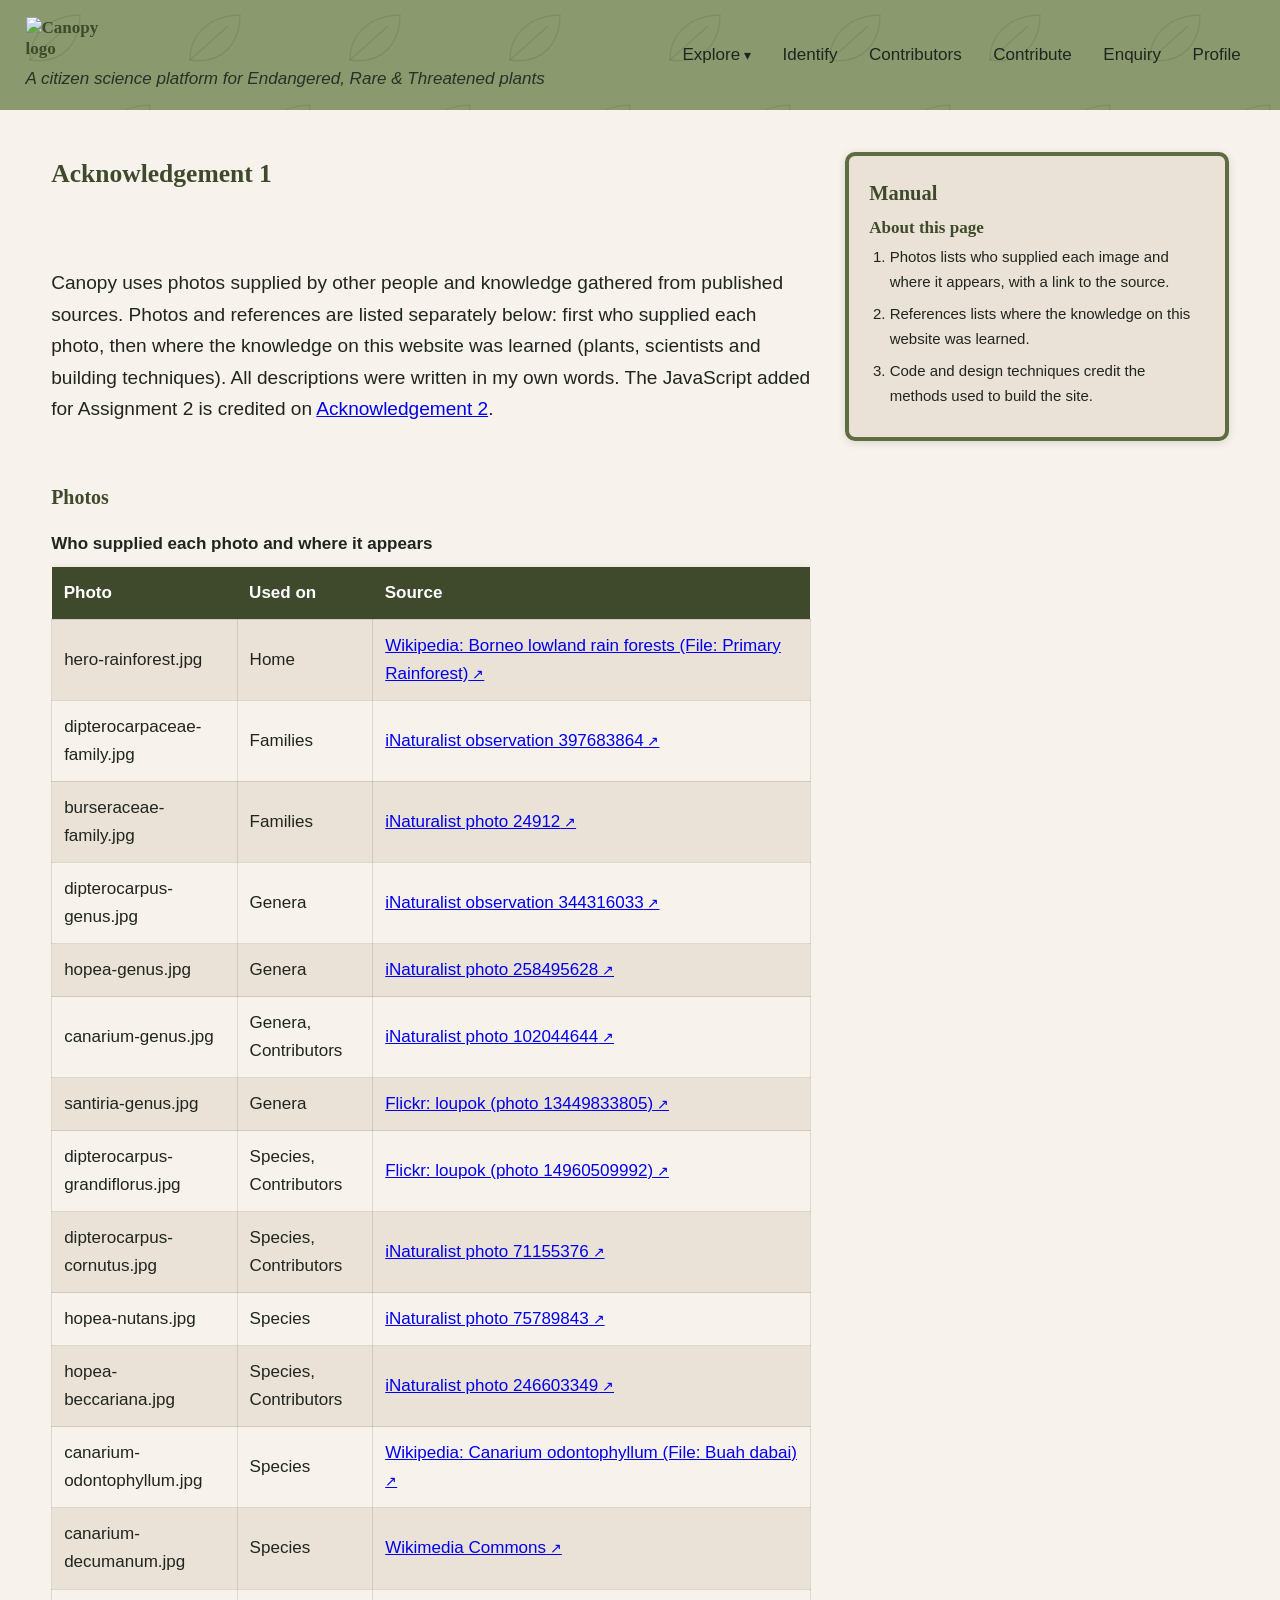
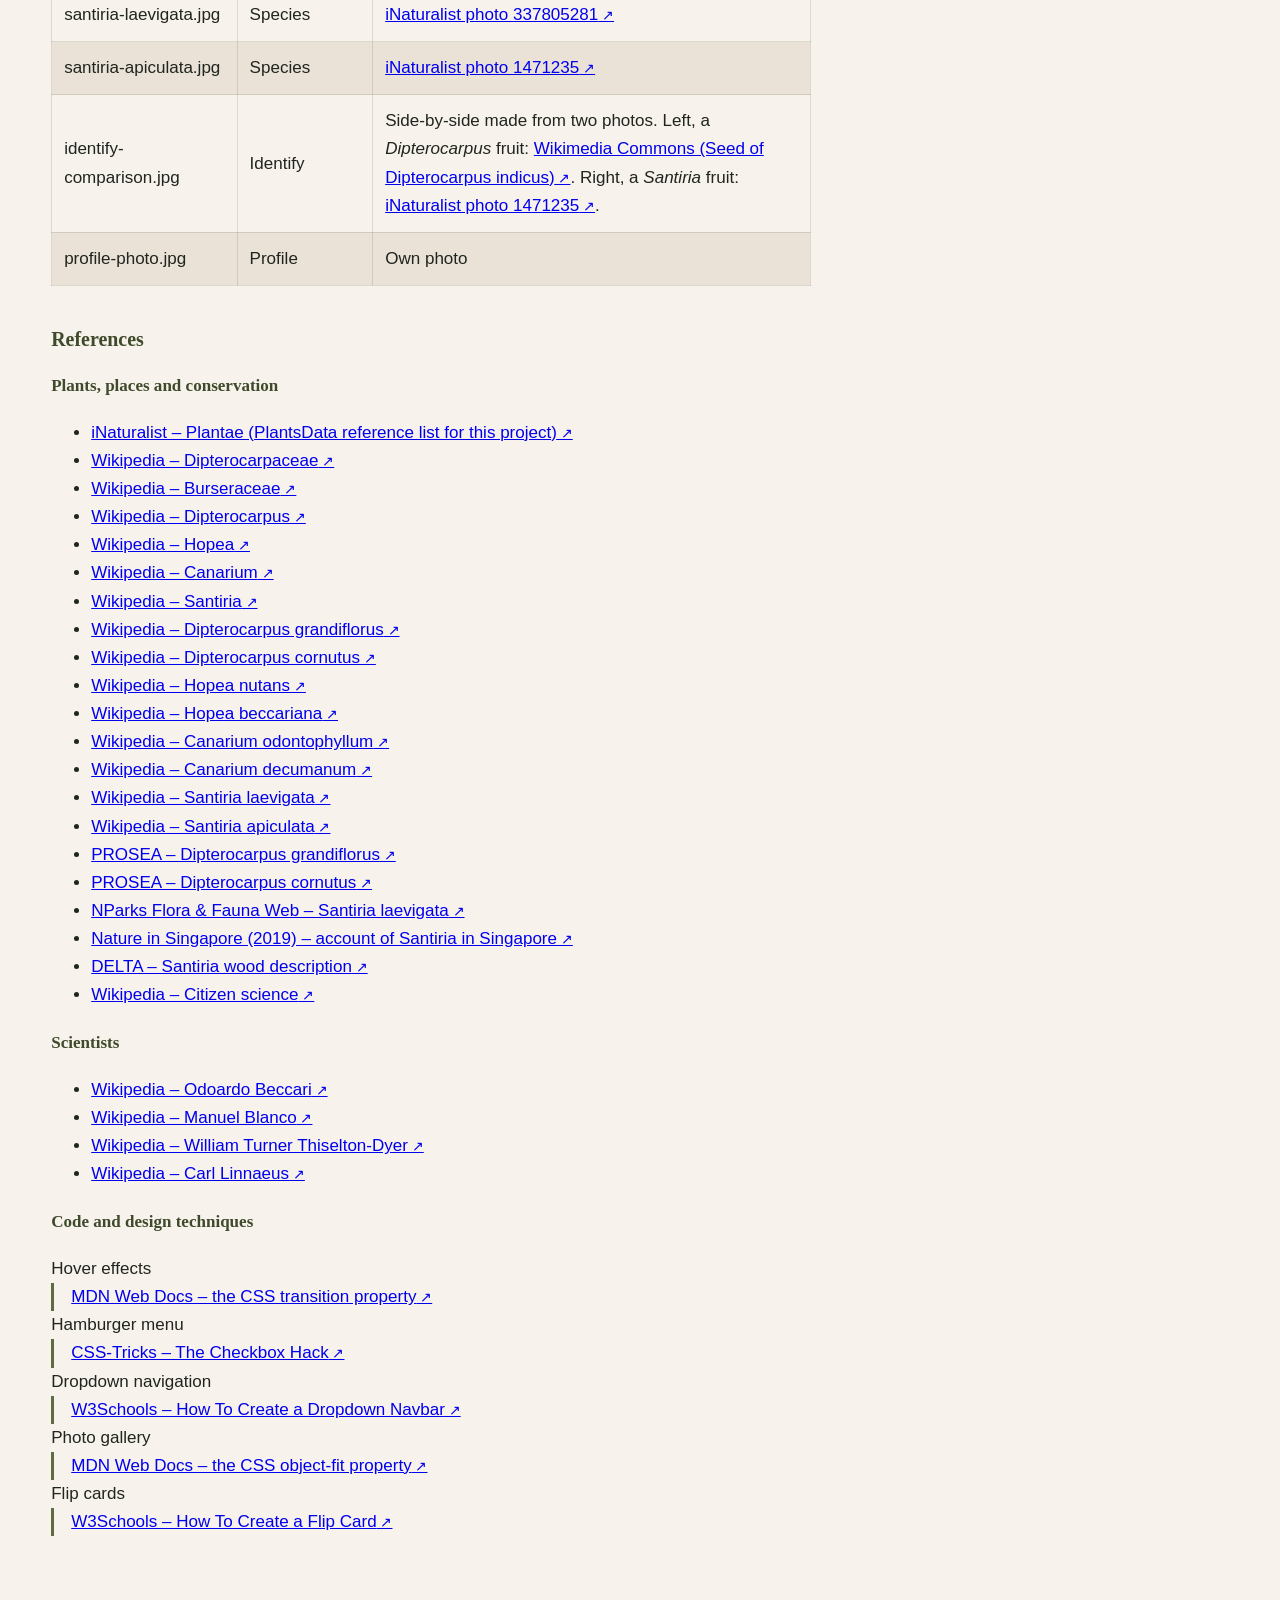
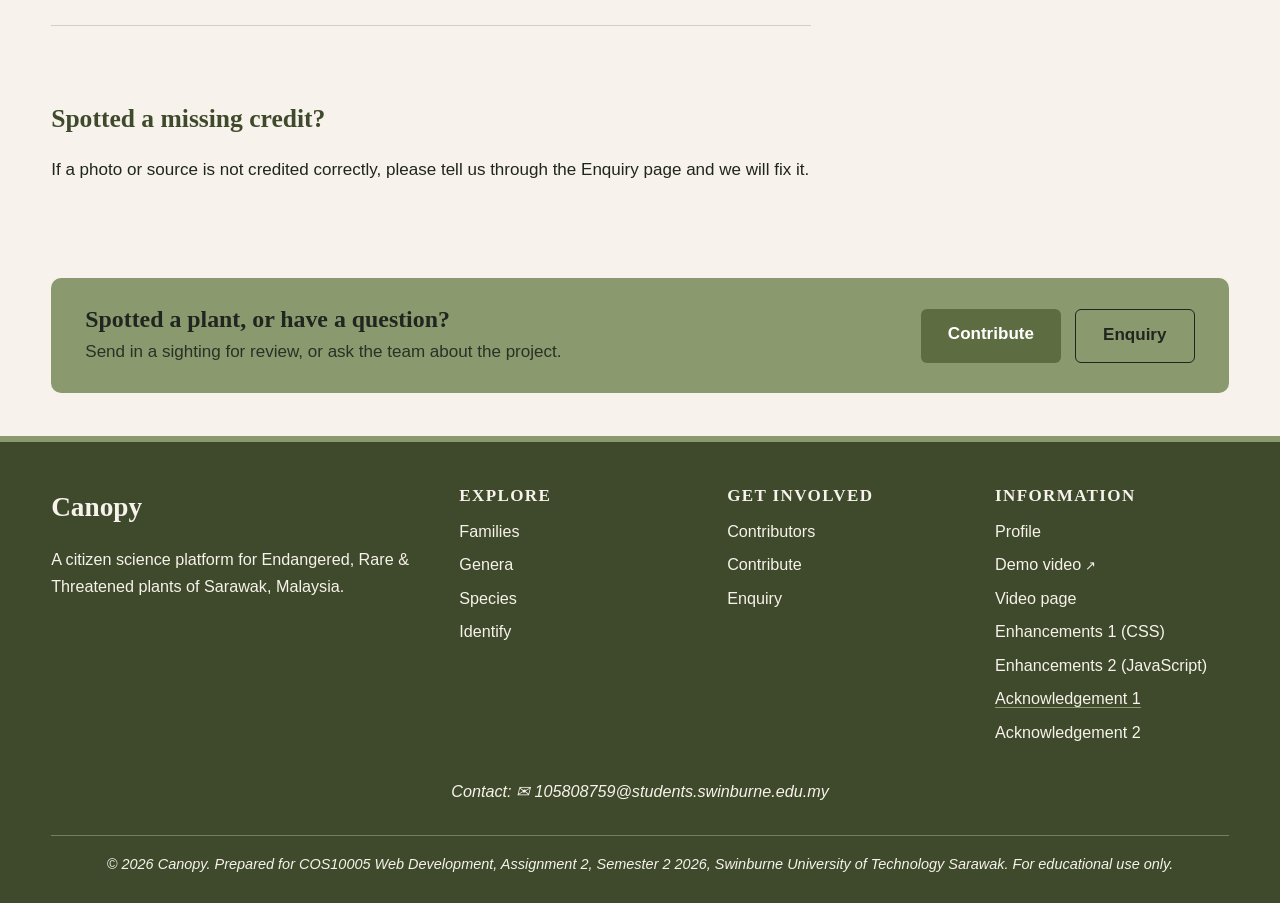
==== acknowledgement.html @ c435f8c8 "first upload" ====
<!DOCTYPE html>
<!--
  acknowledgement.html - acknowledgement page for Assignment 1 (photos, references, CSS and HTML techniques)
  COS10005 Web Development, Assignment 2 (Semester 2, 2026)
  Lincoln Kho Jia Heng, 105808759
-->
<html xmlns="http://www.w3.org/1999/xhtml" lang="en" xml:lang="en">
<head>
    <meta charset="UTF-8" />
    <meta name="viewport" content="width=device-width, initial-scale=1.0" />
    <meta name="author" content="Lincoln Kho Jia Heng (105808759)" />
    <meta name="keywords" content="Sarawak, plants, ERT, citizen science, Dipterocarpaceae, Burseraceae, biodiversity" />
    <meta name="description" content="Photo credits and sources used on the Canopy website." />
    <title>Canopy | Acknowledgement 1</title>
    <link rel="stylesheet" href="styles/style.css" />
    <link rel="stylesheet" href="styles/mobile.css" media="screen and (max-width: 700px)" />
    <script src="scripts/script.js" defer="defer"></script>
    <script src="scripts/enhancements.js" defer="defer"></script>
</head>
<body>
    <!-- top of the page: logo, tagline, menu -->
    <header>
        <h1 class="brand">
            <a href="index.html" class="brand-link">
                <img src="images/logo.svg" alt="Canopy logo" class="logo-icon" width="56" height="34" />
            </a>
        </h1>
        <p class="tagline">A citizen science platform for Endangered, Rare &amp; Threatened plants</p>
        <nav>
            <!-- hamburger menu for phones: hidden checkbox + label, no JavaScript -->
            <input type="checkbox" id="nav-toggle" class="nav-toggle" />
            <label for="nav-toggle" class="nav-toggle-label"><span class="burger-icon">&#9776;</span><span class="burger-text">Menu</span></label>
            <ul class="menu">
                <li class="has-dropdown">
                    <a href="explore.html">Explore</a>
                    <ul class="dropdown">
                        <li><a href="explore1.html">Families</a></li>
                        <li><a href="explore2.html">Genera</a></li>
                        <li><a href="explore3.html">Species</a></li>
                    </ul>
                </li>
                <li><a href="identify.html">Identify</a></li>
                <li><a href="contributor.html">Contributors</a></li>
                <li><a href="contribute.html">Contribute</a></li>
                <li><a href="enquiry.html">Enquiry</a></li>
                <li><a href="profile.html">Profile</a></li>
            </ul>
        </nav>
    </header>

    <!-- wrapper: main column on the left, manual box on the right -->
    <div class="page-layout">
    <!-- main part of the page -->
    <main>
        <h2>Acknowledgement 1</h2>
        <p>
            Canopy uses photos supplied by other people and knowledge gathered from published sources. Photos and references are
            listed separately below: first who supplied each photo, then where the knowledge on this website was
            learned (plants, scientists and building techniques). All descriptions were written in my own words.
            The JavaScript added for Assignment 2 is credited on <a href="acknowledgement2.html">Acknowledgement 2</a>.
        </p>

        <!-- section: photo credits -->
        <section id="photo-credits">
            <h3>Photos</h3>
            <div class="table-scroll">
                <!-- table: Who supplied each photo and where it appears -->
                <table class="data-table">
                    <caption>Who supplied each photo and where it appears</caption>
                    <thead>
                        <tr><th>Photo</th><th>Used on</th><th>Source</th></tr>
                    </thead>
                    <tbody>
                        <!-- the link here should be the same one used in that photo's caption -->
                        <tr><td>hero-rainforest.jpg</td><td>Home</td><td><a href="https://en.wikipedia.org/wiki/Borneo_lowland_rain_forests#/media/File:Primary_Rainforest_(10623380025).jpg">Wikipedia: Borneo lowland rain forests (File: Primary Rainforest)</a></td></tr>
                        <tr><td>dipterocarpaceae-family.jpg</td><td>Families</td><td><a href="https://www.inaturalist.org/observations/397683864">iNaturalist observation 397683864</a></td></tr>
                        <tr><td>burseraceae-family.jpg</td><td>Families</td><td><a href="https://www.inaturalist.org/photos/24912?size=original">iNaturalist photo 24912</a></td></tr>
                        <tr><td>dipterocarpus-genus.jpg</td><td>Genera</td><td><a href="https://www.inaturalist.org/observations/344316033">iNaturalist observation 344316033</a></td></tr>
                        <tr><td>hopea-genus.jpg</td><td>Genera</td><td><a href="https://www.inaturalist.org/photos/258495628?size=original">iNaturalist photo 258495628</a></td></tr>
                        <tr><td>canarium-genus.jpg</td><td>Genera, Contributors</td><td><a href="https://www.inaturalist.org/photos/102044644?size=medium">iNaturalist photo 102044644</a></td></tr>
                        <tr><td>santiria-genus.jpg</td><td>Genera</td><td><a href="https://www.flickr.com/photos/loupok/13449833805/">Flickr: loupok (photo 13449833805)</a></td></tr>
                        <tr><td>dipterocarpus-grandiflorus.jpg</td><td>Species, Contributors</td><td><a href="https://www.flickr.com/photos/loupok/14960509992/">Flickr: loupok (photo 14960509992)</a></td></tr>
                        <tr><td>dipterocarpus-cornutus.jpg</td><td>Species, Contributors</td><td><a href="https://www.inaturalist.org/photos/71155376?size=medium">iNaturalist photo 71155376</a></td></tr>
                        <tr><td>hopea-nutans.jpg</td><td>Species</td><td><a href="http://inaturalist.org/photos/75789843?size=medium">iNaturalist photo 75789843</a></td></tr>
                        <tr><td>hopea-beccariana.jpg</td><td>Species, Contributors</td><td><a href="https://www.inaturalist.org/photos/246603349?size=medium">iNaturalist photo 246603349</a></td></tr>
                        <tr><td>canarium-odontophyllum.jpg</td><td>Species</td><td><a href="https://en.wikipedia.org/wiki/Canarium_odontophyllum#/media/File:Buah_dabai-Canarium_odontophyllum-Malaysia.jpg">Wikipedia: Canarium odontophyllum (File: Buah dabai)</a></td></tr>
                        <tr><td>canarium-decumanum.jpg</td><td>Species</td><td><a href="https://commons.wikimedia.org/w/index.php?curid=8574871">Wikimedia Commons</a></td></tr>
                        <tr><td>santiria-laevigata.jpg</td><td>Species</td><td><a href="https://www.inaturalist.org/photos/337805281?size=medium">iNaturalist photo 337805281</a></td></tr>
                        <tr><td>santiria-apiculata.jpg</td><td>Species</td><td><a href="https://www.inaturalist.org/photos/1471235?size=medium">iNaturalist photo 1471235</a></td></tr>
                        <tr><td>identify-comparison.jpg</td><td>Identify</td><td>Side-by-side made from two photos. Left, a <em>Dipterocarpus</em> fruit: <a href="https://upload.wikimedia.org/wikipedia/commons/8/81/Seed_of_Dipterocarpus_indicus.jpg">Wikimedia Commons (Seed of Dipterocarpus indicus)</a>. Right, a <em>Santiria</em> fruit: <a href="https://www.inaturalist.org/photos/1471235?size=medium">iNaturalist photo 1471235</a>.</td></tr>
                        <tr><td>profile-photo.jpg</td><td>Profile</td><td>Own photo</td></tr>
                    </tbody>
                </table>
            </div>
        </section>

        <!-- section: references -->
        <section id="references">
            <h3>References</h3>
            <h4>Plants, places and conservation</h4>
            <ul>
                <li><a href="https://www.inaturalist.org/taxa/47126-Plantae">iNaturalist &#8211; Plantae (PlantsData reference list for this project)</a></li>
                <li><a href="https://en.wikipedia.org/wiki/Dipterocarpaceae">Wikipedia &#8211; Dipterocarpaceae</a></li>
                <li><a href="https://en.wikipedia.org/wiki/Burseraceae">Wikipedia &#8211; Burseraceae</a></li>
                <li><a href="https://en.wikipedia.org/wiki/Dipterocarpus">Wikipedia &#8211; Dipterocarpus</a></li>
                <li><a href="https://en.wikipedia.org/wiki/Hopea">Wikipedia &#8211; Hopea</a></li>
                <li><a href="https://en.wikipedia.org/wiki/Canarium">Wikipedia &#8211; Canarium</a></li>
                <li><a href="https://en.wikipedia.org/wiki/Santiria">Wikipedia &#8211; Santiria</a></li>
                <li><a href="https://en.wikipedia.org/wiki/Dipterocarpus_grandiflorus">Wikipedia &#8211; Dipterocarpus grandiflorus</a></li>
                <li><a href="https://en.wikipedia.org/wiki/Dipterocarpus_cornutus">Wikipedia &#8211; Dipterocarpus cornutus</a></li>
                <li><a href="https://en.wikipedia.org/wiki/Hopea_nutans">Wikipedia &#8211; Hopea nutans</a></li>
                <li><a href="https://en.wikipedia.org/wiki/Hopea_beccariana">Wikipedia &#8211; Hopea beccariana</a></li>
                <li><a href="https://en.wikipedia.org/wiki/Canarium_odontophyllum">Wikipedia &#8211; Canarium odontophyllum</a></li>
                <li><a href="https://en.wikipedia.org/wiki/Canarium_decumanum">Wikipedia &#8211; Canarium decumanum</a></li>
                <li><a href="https://en.wikipedia.org/wiki/Santiria_laevigata">Wikipedia &#8211; Santiria laevigata</a></li>
                <li><a href="https://en.wikipedia.org/wiki/Santiria_apiculata">Wikipedia &#8211; Santiria apiculata</a></li>
                <li><a href="https://uses.plantnet-project.org/en/Dipterocarpus_grandiflorus_(PROSEA)">PROSEA &#8211; Dipterocarpus grandiflorus</a></li>
                <li><a href="https://uses.plantnet-project.org/en/Dipterocarpus_cornutus_(PROSEA)">PROSEA &#8211; Dipterocarpus cornutus</a></li>
                <li><a href="https://www.nparks.gov.sg/florafaunaweb/flora/4/6/4670">NParks Flora &amp; Fauna Web &#8211; Santiria laevigata</a></li>
                <li><a href="https://lkcnhm.nus.edu.sg/wp-content/uploads/sites/11/app/uploads/2019/05/NIS-2019-0004.pdf">Nature in Singapore (2019) &#8211; account of Santiria in Singapore</a></li>
                <li><a href="https://www.delta-intkey.com/wood/en/www/bursantr.htm">DELTA &#8211; Santiria wood description</a></li>
                <li><a href="https://en.wikipedia.org/wiki/Citizen_science">Wikipedia &#8211; Citizen science</a></li>
            </ul>
            <h4>Scientists</h4>
            <ul>
                <li><a href="https://en.wikipedia.org/wiki/Odoardo_Beccari">Wikipedia &#8211; Odoardo Beccari</a></li>
                <li><a href="https://en.wikipedia.org/wiki/Francisco_Manuel_Blanco">Wikipedia &#8211; Manuel Blanco</a></li>
                <li><a href="https://en.wikipedia.org/wiki/William_Turner_Thiselton-Dyer">Wikipedia &#8211; William Turner Thiselton-Dyer</a></li>
                <li><a href="https://en.wikipedia.org/wiki/Carl_Linnaeus">Wikipedia &#8211; Carl Linnaeus</a></li>
            </ul>
            <h4>Code and design techniques</h4>
            <!-- definition list -->
            <dl>
                <dt>Hover effects</dt>
                <dd><a href="https://developer.mozilla.org/en-US/docs/Web/CSS/transition">MDN Web Docs &#8211; the CSS transition property</a></dd>
                <dt>Hamburger menu</dt>
                <dd><a href="https://css-tricks.com/the-checkbox-hack/">CSS-Tricks &#8211; The Checkbox Hack</a></dd>
                <dt>Dropdown navigation</dt>
                <dd><a href="https://www.w3schools.com/howto/howto_css_dropdown_navbar.asp">W3Schools &#8211; How To Create a Dropdown Navbar</a></dd>
                <dt>Photo gallery</dt>
                <dd><a href="https://developer.mozilla.org/en-US/docs/Web/CSS/object-fit">MDN Web Docs &#8211; the CSS object-fit property</a></dd>
                <dt>Flip cards</dt>
                <dd><a href="https://www.w3schools.com/howto/howto_css_flip_card.asp">W3Schools &#8211; How To Create a Flip Card</a></dd>
            </dl>
        </section>

        <hr />

        <!-- aside: a related note -->
        <aside>
            <h2>Spotted a missing credit?</h2>
            <p>If a photo or source is not credited correctly, please tell us through the Enquiry page and we will fix it.</p>
        </aside>
    </main>
    <!-- manual box (aside), floats right -->
    <aside class="manual-box" aria-label="Page manual">
        <h2>Manual</h2>
        <h3>About this page</h3>
        <!-- ordered list -->
        <ol>
            <li>Photos lists who supplied each image and where it appears, with a link to the source.</li>
            <li>References lists where the knowledge on this website was learned.</li>
            <li>Code and design techniques credit the methods used to build the site.</li>
        </ol>
    </aside>
    </div>

    <!-- bottom bar: buttons to Contribute and Enquiry -->
    <section class="cta-bar" aria-label="Get involved">
        <div class="cta-text">
            <h2>Spotted a plant, or have a question?</h2>
            <p>Send in a sighting for review, or ask the team about the project.</p>
        </div>
        <div class="cta-actions">
            <a href="contribute.html" class="btn cta-primary">Contribute</a>
            <a href="enquiry.html" class="btn cta-secondary">Enquiry</a>
        </div>
    </section>

    <!-- footer: links, my email (mailto) and copyright -->
    <footer>
        <div class="footer-grid">
            <div class="footer-about">
                <p class="footer-brand">Canopy</p>
                <p>A citizen science platform for Endangered, Rare &amp; Threatened plants of Sarawak, Malaysia.</p>
            </div>
            <nav class="footer-col" aria-label="Explore plants">
                <h2>Explore</h2>
                <ul>
                    <li><a href="explore1.html">Families</a></li>
                    <li><a href="explore2.html">Genera</a></li>
                    <li><a href="explore3.html">Species</a></li>
                    <li><a href="identify.html">Identify</a></li>
                </ul>
            </nav>
            <nav class="footer-col" aria-label="Get involved">
                <h2>Get involved</h2>
                <ul>
                    <li><a href="contributor.html">Contributors</a></li>
                    <li><a href="contribute.html">Contribute</a></li>
                    <li><a href="enquiry.html">Enquiry</a></li>
                </ul>
            </nav>
            <nav class="footer-col" aria-label="Site information">
                <h2>Information</h2>
                <ul>
                    <li><a href="profile.html">Profile</a></li>
                    <li><a href="https://youtu.be/JJjthoW2Zk4" target="_blank" rel="noopener">Demo video</a></li>
                    <li><a href="video.html">Video page</a></li>
                    <li><a href="enhancement1.html">Enhancements 1 (CSS)</a></li>
                    <li><a href="enhancement2.html">Enhancements 2 (JavaScript)</a></li>
                    <li><a href="acknowledgement.html" aria-current="page">Acknowledgement 1</a></li>
                    <li><a href="acknowledgement2.html">Acknowledgement 2</a></li>
                </ul>
            </nav>
        </div>
        <p class="footer-contact">Contact: <a href="mailto:105808759@students.swinburne.edu.my">105808759@students.swinburne.edu.my</a></p>
        <p class="footer-legal">&#169; 2026 Canopy. Prepared for COS10005 Web Development, Assignment 2, Semester 2 2026, Swinburne University of Technology Sarawak. For educational use only.</p>
    </footer>
</body>
</html>
---- styles/style.css ----
/* ===========================================
   Canopy - style.css (main / desktop styles)
   COS10005 Assignment 1, Lincoln Kho Jia Heng

   Colours I picked:
     sage  #8B9A6E  header bar and call-to-action bar
     cream #F7F2EB  page background
     beige #EAE2D6  cards, table cells and forms
   White text on plain sage was too hard to read, so text on sage is
   near-black and headings/buttons use darker shades of the same green.
   To change the colour scheme, edit the variables just below.
   Everything else uses them.
   =========================================== */

:root {
    --color-sage: #8b9a6e;
    --color-sage-rgb: 139, 154, 110;

    --color-primary: #3e4a2b;      /* dark green: headings, buttons */
    --color-primary-rgb: 62, 74, 43;

    --color-accent: #5e6c42;       /* mid green: hovers, borders */
    --color-accent-rgb: 94, 108, 66;

    --color-neutral: #f7f2eb;      /* cream page background */

    --color-ink: #20251f;     /* near-black, body text */
    --color-surface: #eae2d6; /* beige: cards, forms */

    --radius: 10px;
    --shadow: 0 2px 10px rgba(0, 0, 0, 0.12);
    --shadow-hover: 0 6px 16px rgba(0, 0, 0, 0.18);
}

/* ---------- Element selectors ---------- */
* {
    box-sizing: border-box;
}

body {
    margin: 0;
    font-family: "Segoe UI", Verdana, Arial, sans-serif;
    background-color: var(--color-neutral);
    color: var(--color-ink);
    line-height: 1.65;
}

h1, h2, h3, h4 {
    font-family: Georgia, "Times New Roman", serif;
    color: var(--color-primary);
    line-height: 1.25;
}

img {
    max-width: 100%;
    height: auto;
}

hr {
    border: none;
    border-top: 1px solid rgba(var(--color-primary-rgb), 0.2);
    margin: 2rem 0;
}

/* grouping selector: same spacing for all headings */
h1, h2, h3 {
    margin-top: 0.2em;
}

/* ---------- Layout (liquid / responsive) ---------- */
main, footer {
    width: 94%;
    max-width: 1500px;
    margin: 0 auto;
}

header {
    /* faint leaf pattern behind the green header (image is in styles/images) */
    background-image: url("images/leaves.svg");
    background-color: var(--color-sage);
    color: var(--color-ink);
    padding: 1rem 1.5rem;
    width: 100%;
    display: grid;
    grid-template-columns: 1fr auto;
    column-gap: 2rem;
    align-items: center;
}

/* logo, tagline and menu line up on the left */
header h1, header p.tagline, header nav {
    width: auto;
    max-width: none;
    margin-left: 0;
    margin-right: 0;
}

main {
    padding: 2.5rem 0;
    /* flexbox so the sections move around when the window is resized */
    display: flex;
    flex-wrap: wrap;
    gap: 2.2rem;
}

main > * {
    flex: 1 1 100%;
    animation: rise 0.6s ease backwards;
}

/* ---------- Class selectors ---------- */
.tagline {
    font-style: italic;
    margin-top: 0;
    opacity: 0.9;
}

/* logo and name, a link back to the home page */
.brand {
    margin: 0;
    font-size: 100%;
}

.brand-link {
    display: inline-flex;
    align-items: center;
    gap: 0.6rem;
    text-decoration: none;
    color: inherit;
}

.logo-icon {
    display: block;
    height: 2.8rem;
    width: auto;
}

/* Hamburger menu (checkbox hack). The checkbox is hidden and the label
   works as the Menu button. It only shows on phones, see mobile.css.
   Idea from https://css-tricks.com/the-checkbox-hack/ */
.nav-toggle {
    position: absolute;
    opacity: 0;
    width: 1px;
    height: 1px;
}

.nav-toggle-label {
    display: none;
    width: fit-content;
    font-size: 1.8rem;
    line-height: 1;
    color: var(--color-ink);
    cursor: pointer;
    margin-top: 0.5rem;
}

.nav-toggle-label:hover {
    color: var(--color-accent);
}

.menu {
    display: flex;
    list-style: none;
    flex-wrap: wrap;
    gap: 0.25rem;
    padding: 0;
    margin: 0;
    justify-content: flex-end;
}

.nav-toggle:checked ~ .menu {
    display: flex;
}

.nav-toggle:focus ~ .nav-toggle-label {
    outline: 2px solid var(--color-accent);
}

.submenu ul {
    list-style: none;
    display: flex;
    flex-wrap: wrap;
    gap: 1rem;
    padding: 0;
    border-bottom: 2px solid var(--color-primary);
    margin-bottom: 1.5rem;
}

.form-row {
    margin-bottom: 1.1rem;
    display: flex;
    flex-direction: column;
    max-width: none;
}

.form-row label {
    font-weight: bold;
    margin-bottom: 0.3rem;
}

.profile-name {
    text-align: center;
    font-weight: bold;
    font-size: 200%;
}

.student-number {
    text-align: center;
    font-family: Arial, sans-serif;
}

.course {
    text-align: center;
    color: rgb(62, 74, 43);
}

.profile-photo {
    float: left;
    border: 4px groove var(--color-primary);
    padding: 20px;
    margin: 0 0 1rem calc(50% - 124px);
    background-color: var(--color-surface);
    width: 248px;
}

.profile-table {
    border-collapse: collapse;
    width: 100%;
    box-shadow: var(--shadow);
}

.profile-table th {
    text-align: center;
    font-weight: bold;
    background-color: #3e4a2b;
    color: #fff;
    padding: 0.7rem;
    width: 34%;
}

.profile-table td {
    padding: 0.7rem;
    border: 1px solid rgba(var(--color-primary-rgb), 0.15);
    background-color: #eae2d6; /* hex: beige */
}

.profile-table caption {
    font-weight: bold;
    margin-bottom: 0.5rem;
}

/* ---------- Id selector ---------- */
#hero img {
    border-radius: 0;
    box-shadow: none;
    display: block;
    width: 100%;
    animation: drift 20s ease-in-out infinite alternate;
    aspect-ratio: 21 / 8;
    object-fit: cover;
}

/* ---------- Contextual selectors ---------- */
nav ul li {
    display: inline-block;
}

main dl dd {
    margin-left: 0;
    padding-left: 1rem;
    border-left: 3px solid var(--color-accent);
}

form fieldset {
    background-color: var(--color-surface);
    border: 1px solid rgba(var(--color-primary-rgb), 0.15);
    border-radius: var(--radius);
    padding: 1.2rem 1.4rem;
    margin-bottom: 1.2rem;
}

form fieldset legend {
    font-weight: bold;
    color: var(--color-primary);
    padding: 0 0.4rem;
}

/* ---------- Pseudo-classes ---------- */
nav a:hover,
nav a:focus {
    color: var(--color-accent);
}

/* set by enhancements.js on the link of the page being viewed */
.menu a.active {
    text-decoration: underline;
    font-weight: bold;
}

table tbody tr:nth-child(even) td {
    background-color: #f7f2eb; /* hex: cream, alternate rows */
}

form button:hover {
    cursor: pointer;
    opacity: 0.88;
    transform: translateY(-2px);
}

/* ---------- Menu styling ---------- */
.menu a {
    color: var(--color-ink);
    text-decoration: none;
    padding: 0.4rem 0.8rem;
    border-radius: 4px;
    transition: background-color 0.2s ease, transform 0.2s ease;
}

.menu a:hover {
    background-color: rgba(255, 255, 255, 0.15);
    transform: translateY(-2px);
}

.submenu a {
    color: var(--color-primary);
    text-decoration: none;
    padding-bottom: 0.4rem;
    display: inline-block;
}

.submenu a:hover {
    border-bottom: 2px solid var(--color-accent);
}

/* ===========================================
   Dropdown under "Explore" that slides down with Families / Genera /
   Species in three columns. It is opened by JavaScript (Enhancement 1 in
   enhancements.js), which adds the "open" class.
   Look based on https://www.w3schools.com/howto/howto_css_dropdown_navbar.asp
   =========================================== */
nav {
    position: relative;
}

.dropdown {
    list-style: none;
    margin: 0;
    padding: 0 1rem;
    position: absolute;
    top: 100%;
    left: 0;
    right: 0;
    width: 100%;
    display: flex;
    flex-wrap: wrap;
    background-color: var(--color-primary);
    border-radius: 0 0 var(--radius) var(--radius);
    box-shadow: var(--shadow-hover);
    max-height: 0;
    overflow: hidden;
    transition: max-height 0.35s ease;
    z-index: 30;
}

/* the "open" class is added and removed by enhancements.js */
.has-dropdown.open .dropdown {
    max-height: 220px;
}

.dropdown li {
    flex: 1 1 0;
}

.dropdown a {
    display: block;
    padding: 1.1rem 1rem;
    color: #fff;
    text-decoration: none;
    text-align: center;
    border-left: 1px solid rgba(255, 255, 255, 0.15);
    font-family: Georgia, "Times New Roman", serif;
    font-size: 1.05rem;
}

.dropdown li:first-child a {
    border-left: none;
}

.dropdown a:hover {
    background-color: rgba(var(--color-accent-rgb), 0.9);
}

/* ---------- Buttons ---------- */
button, .btn {
    background-color: var(--color-primary);
    color: #fff;
    border: none;
    padding: 0.6rem 1.2rem;
    border-radius: 6px;
    font-size: 1rem;
    margin-right: 0.5rem;
    transition: opacity 0.2s ease, transform 0.2s ease;
    cursor: pointer;
    text-decoration: none;
    display: inline-block;
}

.btn:hover {
    opacity: 0.88;
    transform: translateY(-2px);
}

button[type="reset"] {
    background-color: rgba(var(--color-primary-rgb), 0.55);
}

.enh-reference {
    font-size: 0.85rem;
    font-style: italic;
    opacity: 0.75;
}

/* ---------- Footer ---------- */
footer {
    text-align: center;
    padding: 1.5rem 0;
    font-size: 0.9rem; /* full opacity so the footer text is easy to read */
    border-top: 1px solid rgba(var(--color-primary-rgb), 0.2);
    margin-top: 2rem;
}

/* ===== Explore overview: one column of rows, each with buttons to the other two pages ===== */
.category-column {
    display: flex;
    flex-direction: column;
    gap: 1.2rem;
    margin: 1rem 0;
}

.category-row {
    background-color: var(--color-surface);
    border-radius: var(--radius);
    box-shadow: var(--shadow);
    padding: 1.4rem 1.6rem;
    display: flex;
    flex-wrap: wrap;
    align-items: center;
    justify-content: space-between;
    gap: 1rem;
    border-left: 6px solid var(--color-primary);
    transition: box-shadow 0.2s ease, transform 0.2s ease;
}

.category-row:hover {
    box-shadow: var(--shadow-hover);
    transform: translateY(-2px);
}

.category-row-text h3 {
    margin: 0 0 0.3rem 0;
}

.category-row-text h3 a {
    color: var(--color-primary);
    text-decoration: none;
}

.category-row-text h3 a:hover {
    color: var(--color-accent);
}

.category-row-text p {
    margin: 0;
}

.category-row-links {
    display: flex;
    flex-wrap: wrap;
    gap: 0.5rem;
}

.category-row-links .btn {
    background-color: transparent;
    color: var(--color-primary);
    border: 1.5px solid var(--color-primary);
    padding: 0.45rem 0.9rem;
    font-size: 0.9rem;
}

.category-row-links .btn:hover {
    background-color: var(--color-primary);
    color: #fff;
}

/* ===== ENHANCEMENT: photo gallery on the species page (see enhancement1.html) ===== */
.gallery {
    display: flex;
    flex-wrap: wrap;
    gap: 1rem;
    padding: 0;
    margin: 1rem 0;
}

.gallery-item {
    position: relative;
    display: block;
    width: clamp(150px, 11vw, 220px);
    height: auto;
    overflow: hidden;
    border-radius: var(--radius);
    text-decoration: none;
    box-shadow: var(--shadow);
    aspect-ratio: 1;
}

.gallery-item img {
    width: 100%;
    height: 100%;
    object-fit: cover;
    display: block;
    transition: transform 0.35s ease;
}

.gallery-item:hover img,
.gallery-item:focus img {
    transform: scale(1.18);
}

.gallery-item span {
    position: absolute;
    left: 0;
    right: 0;
    bottom: 0;
    background-color: rgba(var(--color-primary-rgb), 0.85);
    color: #fff;
    font-size: 0.78rem;
    text-align: center;
    padding: 0.3rem 0.2rem;
}

/* ===== ENHANCEMENT: flip cards on the species page (see enhancement1.html) ===== */
.flip-card-row {
    display: flex;
    flex-wrap: wrap;
    gap: 1.5rem;
    margin: 1rem 0;
}

.flip-card {
    width: clamp(170px, 12vw, 230px);
    height: auto;
    perspective: 1000px;
    aspect-ratio: 17 / 21;
}

.flip-card-inner {
    position: relative;
    width: 100%;
    height: 100%;
    transition: transform 0.6s;
    transform-style: preserve-3d;
}

.flip-card:hover .flip-card-inner,
.flip-card:focus .flip-card-inner,
.flip-card:focus-within .flip-card-inner {
    transform: rotateY(180deg);
}

.flip-card-front,
.flip-card-back {
    position: absolute;
    width: 100%;
    height: 100%;
    top: 0;
    left: 0;
    backface-visibility: hidden;
    border-radius: var(--radius);
    overflow: hidden;
    box-shadow: var(--shadow);
}

.flip-card-front {
    background-color: var(--color-surface);
    display: flex;
    flex-direction: column;
}

.flip-card-front img {
    width: 100%;
    height: 70%;
    object-fit: cover;
}

.flip-card-front span {
    padding: 0.5rem 0.3rem;
    font-weight: bold;
    font-size: 0.8rem;
    text-align: center;
}

.flip-card-back {
    background-color: var(--color-primary);
    color: #fff;
    transform: rotateY(180deg);
    display: flex;
    align-items: center;
    padding: 0.9rem;
}

.flip-card-back p {
    margin: 0;
    font-size: 0.85rem;
    line-height: 1.4;
}

/* ===== ENHANCEMENT: attribute selectors and pseudo-elements (see enhancement1.html) ===== */

/* icon in front of mailto links */
a[href^="mailto:"]::before {
    content: "\2709  "; /* envelope */
}

/* arrow after links to other websites */
a[href^="http"]::after {
    content: " \2197"; /* arrow */
    font-size: 0.8em;
}

/* big first letter on the home page intro */
#intro p:first-of-type::first-letter {
    font-size: 220%;
    font-weight: bold;
    color: var(--color-primary);
    float: left;
    line-height: 0.9;
    padding-right: 4px;
}

/* ===== ENHANCEMENT: colours and messages for valid / invalid fields (JavaScript enhancement 2, see enhancement2.html) ===== */
.field-bad {
    border: 2px solid #8b3a2f;
    background-color: rgba(139, 58, 47, 0.06);
}

.field-ok {
    border: 2px solid var(--color-primary);
    background-color: rgba(var(--color-primary-rgb), 0.06);
}

.field-note {
    display: block;
    font-size: 0.85rem;
    min-height: 1.3em;      /* keeps the space even when there is no message */
    margin-top: 0.25rem;
}

.field-note-bad {
    color: #8b3a2f;
}

.field-note-ok {
    color: var(--color-primary);
}

/* list of all the problems, filled in by scripts/script.js when a form fails */
.form-errors {
    border-left: 4px solid #8b3a2f;
    background-color: rgba(139, 58, 47, 0.08);
    padding: 0.2rem 1rem;
    margin-bottom: 1.2rem;
    max-width: 44rem;
}

.form-errors:empty {
    display: none;
}

.form-errors p {
    font-weight: bold;
    margin: 0.6rem 0 0.3rem;
}

/* character counter under the Comments box (JavaScript enhancement 5) */
.char-count {
    display: block;
    font-size: 0.85rem;
    opacity: 0.75;
}

input, textarea, select {
    padding: 0.5rem;
    border-radius: 4px;
    border: 1px solid rgba(var(--color-primary-rgb), 0.3);
    transition: border-color 0.2s ease, background-color 0.2s ease;
}

/* ===== page layout: main column on the left, manual box on the right ===== */
.page-layout {
    width: 94%;
    max-width: 1500px;
    margin: 0 auto;
    display: flow-root;
    align-items: initial;
    gap: clamp(1.5rem, 3vw, 3rem);
}

.page-layout main {
    flex: none;
    min-width: 0;
    width: calc(100% - 30vw - 2rem);
    max-width: none;
    margin: 0;
    float: left;
}

.manual-box {
    flex: 0 0 clamp(230px, 19%, 300px);
    position: static;
    top: 1rem;
    margin-top: 2.5rem;
    background-color: var(--color-surface);
    border-radius: var(--radius);
    box-shadow: var(--shadow);
    border-top: 6px solid var(--color-accent);
    padding: 1.2rem;
    flex-basis: clamp(230px, 18vw, 320px);
    animation: rise 0.6s 0.3s ease backwards;
    animation-delay: 0.2s;
    float: right;
    width: 30vw;
    box-sizing: border-box;
    border: 4px solid var(--color-accent);
}

.manual-box h2 {
    font-size: 1.2rem;
    margin-bottom: 0.4rem;
}

/* Submit and Cancel buttons side by side */
.form-actions {
    flex-direction: row;
    gap: 0.75rem;
    max-width: 26rem;
}

.form-actions button {
    flex: 1;
    margin-right: 0;
}

/* contributors tables, left aligned */
.table-scroll {
    overflow-x: auto;
}

.data-table {
    border-collapse: collapse;
    width: 100%;
    box-shadow: var(--shadow);
}

.data-table caption {
    text-align: left;
    font-weight: bold;
    margin-bottom: 0.5rem;
}

.data-table th {
    text-align: left;
    background-color: var(--color-primary);
    color: #fff;
    padding: 0.7rem;
}

.data-table td {
    text-align: left;
    padding: 0.7rem;
    border: 1px solid rgba(var(--color-primary-rgb), 0.15);
    background-color: #eae2d6;
}

/* ---------- Manual box text ---------- */
.manual-box h3 {
    font-size: 1rem;
    margin: 0.6rem 0 0.4rem;
}

.manual-box ol {
    margin: 0;
    padding-left: 1.2rem;
    font-size: 0.88rem;
}

.manual-box li {
    margin-bottom: 0.45rem;
}

/* ---------- Explore rows: photo on the left, text on the right, buttons below ---------- */
.explore-row {
    display: flex;
    gap: 1.5rem;
    align-items: flex-start;
    background-color: rgba(var(--color-primary-rgb), 0.1);
    border: 1px solid rgba(var(--color-primary-rgb), 0.45);
    border-radius: var(--radius);
    padding: 1.2rem;
}

.explore-row-media {
    flex: 0 0 clamp(300px, 34%, 520px);
    margin: 0;
    flex-basis: clamp(300px, 32%, 520px);
}

.explore-row-media img {
    display: block;
    width: 100%;
    border-radius: 6px;
}

.explore-row-media figcaption {
    text-align: center;
    font-style: italic;
    font-size: 0.85rem;
    margin-top: 0.3rem;
}

.explore-row-body {
    flex: 1 1 0;
    min-width: 0;
}

.explore-row-body h3 {
    font-size: 1.8rem;
    margin: 0 0 0.5rem 0;
}

.explore-row-links {
    display: flex;
    flex-direction: column;
    align-items: flex-start;
    gap: 0.7rem;
    margin-top: 1rem;
}

.explore-row-links .btn {
    min-width: 140px;
    margin: 0;
    background-color: var(--color-surface);
    color: var(--color-primary);
    border: 1.5px solid var(--color-primary);
    border-radius: 4px;
}

.explore-row-links .btn:hover {
    background-color: var(--color-primary);
    color: #fff;
}

/* ---------- Contributor flip cards ---------- */
.contrib-grid {
    display: grid;
    grid-template-columns: repeat(auto-fit, minmax(240px, 1fr));
    gap: 1.5rem;
    margin: 1rem 0;
}

.contrib-card {
    height: 470px;
    perspective: 1000px;
}

.contrib-inner {
    position: relative;
    width: 100%;
    height: 100%;
    transition: transform 0.6s;
    transform-style: preserve-3d;
}

.contrib-card:hover .contrib-inner,
.contrib-card:focus .contrib-inner,
.contrib-card:focus-within .contrib-inner {
    transform: rotateY(180deg);
}

.contrib-front,
.contrib-back {
    position: absolute;
    top: 0;
    left: 0;
    width: 100%;
    height: 100%;
    backface-visibility: hidden;
    border-radius: var(--radius);
    box-shadow: var(--shadow);
    overflow: hidden;
}

.contrib-front {
    background-color: rgba(var(--color-primary-rgb), 0.12);
    display: flex;
    flex-direction: column;
    align-items: center;
    text-align: center;
    padding: 1.5rem 1rem 1rem;
}

.contrib-front h4 {
    margin: 1rem 0 0.2rem;
    font-family: "Segoe UI", Verdana, Arial, sans-serif;
    font-size: 1.3rem;
    color: var(--color-ink);
}

.contrib-front p {
    margin: 0.1rem 0;
}

.contrib-hint {
    margin-top: auto;
    font-size: 0.8rem;
    opacity: 0.7;
}

.contrib-back {
    background-color: var(--color-primary);
    color: #fff;
    transform: rotateY(180deg);
    padding: 1rem;
    display: flex;
    flex-direction: column;
    justify-content: flex-start;
    gap: 0.6rem;
    overflow-y: auto;
}

/* ===== wide screens, fade-in on page load, call-to-action bar ===== */

/* bigger text and layout on large screens so the page is not mostly empty space */
html {
    font-size: clamp(16px, 0.55vw + 10px, 20px);
}

.page-layout,
footer,
.cta-bar {
    width: 92%;
    max-width: 1500px;
}

main > h2 + p {
    font-size: 1.12rem;
    max-width: 75ch;
}

/* home page: photo next to the intro, the three steps as cards */
#hero, #intro { flex: 1 1 100%; }
#hero figure {
    margin: 0;
    overflow: hidden;
    border-radius: var(--radius);
    position: relative;
    box-shadow: var(--shadow);
}

#how-it-works {
    display: flex;
    grid-template-columns: repeat(auto-fit, minmax(220px, 1fr));
    gap: 1.5rem;
    flex-wrap: wrap;
}
#how-it-works h2 {
    grid-column: 1 / -1;
    margin: 0;
    flex: 0 0 100%;
    margin-bottom: 0;
}
#how-it-works article {
    background-color: var(--color-surface);
    border-radius: var(--radius);
    box-shadow: var(--shadow);
    border-top: 5px solid var(--color-primary);
    padding: 1.2rem 1.4rem;
    flex: 1 1 16rem;
}
#how-it-works article h3 { margin-top: 0; }

/* forms: the two fieldsets go side by side */
#contribute-form, #enquiry-form {
    display: block;
    grid-template-columns: repeat(auto-fit, minmax(min(100%, 24rem), 1fr));
    gap: 1.2rem;
    align-items: start;
    max-width: 44rem;
}
#contribute-form fieldset, #enquiry-form fieldset {
    margin-bottom: 0;
    margin: 0 0 1.4rem 0;
}
#contribute-form fieldset .form-row, #enquiry-form fieldset .form-row { max-width: none; }
#contribute-form > .form-actions, #enquiry-form > .form-actions {
    grid-column: 1 / -1;
    max-width: 420px;
}

/* sections with a picture: text on the left, picture on the right */
#visual-cues {
    display: grid;
    grid-template-columns: minmax(0, 1.2fr) minmax(0, 1fr);
    column-gap: 2.5rem;
    align-items: start;
}
#visual-cues h3 { grid-column: 1 / -1; }
#visual-cues p { grid-column: 1; }
#visual-cues figure { grid-column: 2; grid-row: 2 / span 2; margin: 0; }


main > :nth-child(2) { animation-delay: 0.08s; }
main > :nth-child(3) { animation-delay: 0.16s; }
main > :nth-child(4) { animation-delay: 0.24s; }
main > :nth-child(5) { animation-delay: 0.32s; }
main > :nth-child(n+6) { animation-delay: 0.4s; }

/* call-to-action bar at the bottom of every page */
.cta-bar {
    margin: 1rem auto 0;
    padding: 1.6rem 2rem;
    background-color: var(--color-sage);
    color: var(--color-ink);
    border-radius: var(--radius);
    display: flex;
    flex-wrap: wrap;
    align-items: center;
    justify-content: space-between;
    gap: 1rem 2rem;
    margin-top: 2rem;
}
.cta-bar h2 { color: var(--color-ink); margin: 0 0 0.2rem 0; font-size: 1.4rem; }
.cta-bar p { margin: 0; opacity: 0.9; }
.cta-actions { display: flex; flex-wrap: wrap; gap: 0.8rem; }
.cta-actions .btn { margin: 0; padding: 0.7rem 1.6rem; font-weight: 600; }
.cta-primary { background-color: var(--color-accent); }
.cta-secondary { background-color: transparent; color: var(--color-ink); border: 1.5px solid var(--color-ink); }

@media (prefers-reduced-motion: reduce) {
    * { animation: none !important; transition: none !important; }
}


/* ===== wide screens: bigger text, use the extra width ===== */

/* sections sit side by side if there is room, otherwise they stack */
#visual-cues,
#narrowing-down,
#enh-hover,
#enh-hamburger,
#enh-gallery,
#enh-flipcard,
#species-gallery,
#species-flip-cards {
    flex: 1 1 26rem;
}

#species-flip-cards, #species-gallery { min-width: 0; }

#contribute-form .form-actions, #enquiry-form .form-actions { grid-column: 1 / -1; }

textarea { width: 100%; }

#hero figcaption {
    position: absolute;
    left: 0;
    right: 0;
    bottom: 0;
    padding: 2.5rem 1.6rem 1.2rem;
    color: #fff;
    font-size: 1.1rem;
    background: linear-gradient(to top, rgba(0, 0, 0, 0.7), transparent);
}

#intro {
    /* two columns when there is room (each at least 17rem wide), one column if not */
    column-width: 17rem;
    column-gap: 3rem;
    line-height: 1.8;
}

#intro p { margin-top: 0; margin-bottom: 1.1rem; break-inside: avoid; }

#intro h2 { column-span: all; }

/* ---------- Motion: slide-in on load, slow drift on the banner ---------- */
@keyframes rise {
    from { opacity: 0; transform: translateY(14px); }
    to   { opacity: 1; transform: none; }
}

@keyframes drift {
    from { transform: scale(1); }
    to   { transform: scale(1.07); }
}

.page-layout main > *, .manual-box {
    animation: rise 0.6s ease both;
}

.page-layout main > :nth-child(2) { animation-delay: 0.08s; }
.page-layout main > :nth-child(3) { animation-delay: 0.16s; }
.page-layout main > :nth-child(4) { animation-delay: 0.24s; }
.page-layout main > :nth-child(n+5) { animation-delay: 0.32s; }

@media (prefers-reduced-motion: reduce) {
    *, *::before, *::after {
        animation: none !important;
        transition: none !important;
    }
}


/* ===== Header: logo and tagline on the left, menu on the right.
   The Menu button only shows on small screens (see mobile.css). ===== */

header h1, header p.tagline { grid-column: 1; }
header p.tagline { margin-bottom: 0; }
header nav { grid-column: 2; grid-row: 1 / span 2; }

.has-dropdown > a::after {
    content: " \25BE";
    font-size: 0.8em;
}

@media (max-width: 1000px) {
    header { grid-template-columns: 1fr; }
    header nav { grid-column: 1; grid-row: auto; margin-top: 0.6rem; }
    .menu { justify-content: flex-start; }
}


/* ---------- Scientist flip cards (initials on the front, plant photo on the back) ---------- */

.contrib-initials {
    width: 130px;
    height: 130px;
    border-radius: 50%;
    display: grid;
    place-items: center;
    background-color: var(--color-primary);
    color: #fff;
    font-family: Georgia, "Times New Roman", serif;
    font-size: 2.6rem;
    border: 4px solid var(--color-accent);
}

.contrib-back img {
    width: 100%;
    height: 120px;
    object-fit: cover;
    border-radius: 6px;
    flex: 0 0 auto;
}

.contrib-back dl { margin: 0; font-size: 0.85rem; line-height: 1.4; }

.contrib-back dt {
    font-weight: 700;
    color: var(--color-neutral);
    text-transform: uppercase;
    font-size: 0.72rem;
    letter-spacing: 0.05em;
}

.contrib-back dd {
    margin: 0 0 0.45rem 0;
    padding: 0;
    border: none;
}

/* ---------- Photo credit lines ---------- */
.photo-credit {
    display: block;
    font-style: normal;
    font-size: 0.8em;
}

#hero .photo-credit a { color: #fff; }

.contrib-back figure { margin: 0; flex: 0 0 auto; }
.contrib-back figure img { height: 105px; }
.contrib-back figcaption { font-size: 0.72rem; margin-top: 0.25rem; line-height: 1.3; }
.contrib-back figcaption a { color: #fff; }

/* ---------- Video page: box for the embedded video ---------- */
.video-slot {
    width: 100%;
    max-width: 900px;
    aspect-ratio: 16 / 9;
    background-color: rgba(var(--color-primary-rgb), 0.08);
    border: 1px solid rgba(var(--color-primary-rgb), 0.25);
    border-radius: var(--radius);
    overflow: hidden;
}

.video-slot iframe { width: 100%; height: 100%; border: 0; display: block; }

/* ---------- Profile page (like the sample, everything centred) ---------- */
#profile-card,
#personal-details,
.profile-email {
    width: 100%;
    max-width: 820px;
    margin-left: auto;
    margin-right: auto;
}

.profile-id { clear: both; }

.profile-email { text-align: center; }

.profile-email .btn { margin: 0; padding: 0.7rem 2.2rem; }

/* ---------- Home: cards that link to the three Explore pages ---------- */
#explore-links {
    display: flex;
    flex-wrap: wrap;
    gap: 1.5rem;
}
#explore-links h2 { flex: 0 0 100%; margin-bottom: 0; }
#explore-links article {
    flex: 1 1 16rem;
    background-color: var(--color-surface);
    padding: 1.2rem 1.4rem;
    border-radius: var(--radius);
    box-shadow: var(--shadow);
    border-top: 5px solid var(--color-accent);
}
#explore-links article h3 { margin-top: 0; }

/* ---------- Forms: fieldsets in one column (replaces the two-column grid above) ---------- */

/* ---------- Footer: four columns on a dark band, copyright line below ---------- */
body > footer {
    width: 100%;
    max-width: none;
    margin: 2.5rem 0 0 0;
    padding: 2.5rem 4% 1.5rem 4%;
    background-color: var(--color-primary);
    color: var(--color-neutral);
    border-top: 6px solid var(--color-sage);
    text-align: left;
    font-size: 0.95rem;
}
body > footer .footer-grid {
    display: grid;
    grid-template-columns: 1.6fr repeat(3, 1fr);
    gap: 2rem;
    max-width: 1500px;
    margin: 0 auto;
}
body > footer .footer-brand {
    margin: 0 0 0.4rem 0;
    font-family: Georgia, "Times New Roman", serif;
    font-size: 1.6rem;
    font-weight: bold;
}
body > footer h2 {
    margin: 0 0 0.7rem 0;
    color: var(--color-neutral);
    font-size: 1rem;
    letter-spacing: 0.08em;
    text-transform: uppercase;
}
body > footer ul { list-style: none; margin: 0; padding: 0; }
body > footer li { display: block; margin-bottom: 0.4rem; }
body > footer a {
    color: var(--color-neutral);
    text-decoration: none;
    border-bottom: 1px solid transparent;
}
body > footer a:hover,
body > footer a:focus,
body > footer a[aria-current="page"] {
    border-bottom-color: var(--color-sage);
}
body > footer .footer-contact { text-align: center; font-style: italic; margin: 1.5rem 0 0 0; }
body > footer .footer-legal {
    max-width: 1500px;
    margin: 1.8rem auto 0 auto;
    padding-top: 1rem;
    border-top: 1px solid rgba(247, 242, 235, 0.3);
    text-align: center;
    font-size: 0.85rem;
    font-style: italic;
}
@media (max-width: 900px) {
    body > footer .footer-grid { grid-template-columns: 1fr 1fr; }
    body > footer .footer-about { grid-column: 1 / -1; }
}

@media (max-width: 480px) {
    body > footer .footer-grid { grid-template-columns: 1fr; }
}


/* ===== Manual box (aside): floats right, 30% wide, coloured border ===== */

.cta-bar, body > footer { clear: both; }

/* h1 uses the font shorthand: style weight size/line-height family */
h1 { font: normal 700 2rem/1.25 Georgia, "Times New Roman", serif; }

/* radio and checkbox rows */
.choice-row { display: flex; align-items: center; gap: 0.6rem; margin: 0.4rem 0; }
.choice-row input { width: auto; margin: 0; }
.choice-row label { margin: 0; }
fieldset.inline-group { margin: 1rem 0; }

/* heading hidden on screen but still read by screen readers */
.visually-hidden {
    position: absolute;
    width: 1px;
    height: 1px;
    margin: -1px;
    padding: 0;
    overflow: hidden;
    clip: rect(0 0 0 0);
    white-space: nowrap;
    border: 0;
}


/* ===== JavaScript additions (Assignment 2) ===== */

/* the Enquire button on each plant */
.explore-row-links .btn-enquire {
    background-color: var(--color-accent);
    color: #fff;
}

/* a second kind of button, for the less important choice */
.secondary-button {
    background-color: rgba(var(--color-primary-rgb), 0.55);
}

/* preview pop-up before a form is sent (JavaScript enhancement 3) */
#preview-dialog {
    width: min(90vw, 34rem);
    max-height: 85vh;
    overflow-y: auto;
    border: 4px solid var(--color-accent);
    border-radius: var(--radius);
    background-color: var(--color-neutral);
    color: var(--color-ink);
    padding: 1.2rem 1.6rem;
}

#preview-dialog::backdrop {
    background-color: rgba(var(--color-primary-rgb), 0.55);
}

#preview-dialog dd {
    margin-bottom: 0.6rem;
    overflow-wrap: anywhere;
}

/* plant slideshow on the home page (JavaScript enhancement 3) */
.slideshow {
    background-color: var(--color-surface);
    border-radius: var(--radius);
    box-shadow: var(--shadow);
    padding: 1rem;
}

.slide-stage {
    display: flex;
    flex-wrap: wrap;
    gap: 1.5rem;
    align-items: center;
}

.slide-stage img {
    width: min(100%, 300px);
    height: auto;
    border-radius: var(--radius);
    animation: fadein 0.6s ease;
}

.slide-stage > div {
    flex: 1 1 14rem;
}

.slide-controls {
    display: flex;
    flex-wrap: wrap;
    gap: 0.5rem;
    align-items: center;
    margin-top: 1rem;
}

.slide-dots {
    display: flex;
    gap: 0.4rem;
    margin-left: auto;
}

.slide-dots button {
    width: 1rem;
    height: 1rem;
    padding: 0;
    border-radius: 50%;
    border: 2px solid var(--color-primary);
    background-color: transparent;
}

.slide-dots button[aria-current] {
    background-color: var(--color-primary);
}

@keyframes fadein {
    from { opacity: 0; }
    to   { opacity: 1; }
}

@media (prefers-reduced-motion: reduce) {
    .slide-stage img { animation: none; }
}

/* search and filter above the species list (JavaScript enhancement 4) */
.filter-bar {
    display: flex;
    flex-wrap: wrap;
    gap: 0.6rem 1rem;
    align-items: center;
    background-color: var(--color-surface);
    border-radius: var(--radius);
    padding: 0.8rem 1rem;
}

.filter-bar input,
.filter-bar select {
    padding: 0.4rem 0.6rem;
    font-size: 1rem;
}

.filter-count {
    font-weight: bold;
}

.filtered-out {
    display: none;
}

/* result message after the form is sent (script.js) */
.form-success { color: #2f5d2a; font-weight: bold; }
.form-failed { color: #a02020; font-weight: bold; }

/* identify a plant from a photo (JavaScript enhancement 1) */
.identify-box {
    display: flex;
    flex-wrap: wrap;
    gap: 0.6rem 1rem;
    align-items: center;
    background-color: var(--color-surface);
    border-radius: var(--radius);
    padding: 0.8rem 1rem;
}

.identify-box > div {
    flex-basis: 100%;
}

.identify-error { color: #a02020; font-weight: bold; }
.identify-wait { font-style: italic; }
---- styles/mobile.css ----
/* ===========================================
   Canopy - mobile.css (phones)
   Only loaded when the screen is 700px wide or less, using the media
   attribute on the <link> tag in each HTML page.
   =========================================== */

body {
    font-size: 95%;
}

main, footer {
    width: 95%;
}

.logo-icon {
    height: 2.2rem;
}

/* menu opens as a column instead of a row (the toggle itself is in style.css) */
/* no hover on touch screens, so the Explore sub-links are always shown under it */
.submenu ul {
    flex-wrap: wrap;
    gap: 0.5rem;
}

/* explore rows: text and buttons stacked, full-width buttons that are easy to tap */
.category-row {
    flex-direction: column;
    align-items: stretch;
}

.category-row-links {
    flex-direction: column;
}

.category-row-links .btn {
    text-align: center;
}

/* profile photo goes above the text */
.profile-photo {
    float: none;
    display: block;
    margin: 0 auto 1rem auto;
    max-width: 220px;
}

.profile-name {
    font-size: 170%;
}

/* tables scroll sideways instead of being squashed */
.profile-table {
    display: block;
    overflow-x: auto;
}

/* full-width buttons */
form button {
    margin: 0.3rem 0;
}

.form-actions button {
    flex: 1;
    margin: 0;
}

.form-row {
    max-width: 100%;
}

iframe {
    height: 250px;
}

.gallery-item {
    width: 110px;
    height: 110px;
}

.flip-card {
    width: 140px;
    height: 180px;
}

/* manual box goes under the content */
.page-layout {
    width: 95%;
    flex-direction: column;
    align-items: stretch;
    gap: 0;
}

.page-layout main {
    flex: none;
}

.manual-box {
    flex: none;
    position: static;
    margin-top: 0;
    margin-bottom: 1.5rem;
}

/* header shortcuts go under the tagline */
/* explore rows: photo on top, text and buttons below */
.explore-row {
    flex-direction: column;
}

.explore-row-media {
    flex: none;
    width: 100%;
}

.contrib-card {
    height: 480px;
}

/* wide-screen layouts go back to one column */
#visual-cues { display: block; }
#visual-cues figure { margin: 1rem 0; }

.cta-bar {
    width: 95%;
    flex-direction: column;
    align-items: flex-start;
}

.cta-actions { width: 100%; }
.cta-actions .btn { flex: 1; text-align: center; }

/* wide-screen layouts go back to one column */
#intro { column-count: 1; }

#hero img { aspect-ratio: 16 / 9; }

.profile-photo { align-self: center; }

/* ===== phone header: Menu button, logo, tagline underneath, menu opens as a light panel ===== */
header {
    position: relative;
    grid-template-columns: auto 1fr;
    gap: 0.5rem 0.9rem;
    padding: 0.9rem 1rem;
}

/* the button and the list sit straight in the header grid */
header nav { display: contents; }

.nav-toggle-label {
    display: flex;
    flex-direction: column;
    align-items: center;
    grid-column: 1;
    grid-row: 1;
    margin: 0;
    padding: 0.4rem 0.9rem;
    background-color: var(--color-neutral);
    color: var(--color-primary);
    border-radius: 12px;
    font-size: 1.5rem;
}

.burger-text {
    font-family: "Segoe UI", Verdana, Arial, sans-serif;
    font-size: 0.8rem;
    font-weight: 700;
    line-height: 1.2;
}

header h1 { grid-column: 2; grid-row: 1; }
header p.tagline { grid-column: 1 / -1; grid-row: 2; font-size: 0.85rem; }

.menu {
    display: none;
    grid-column: 1 / -1;
    grid-row: 3;
    flex-direction: column;
    flex-wrap: nowrap;
    gap: 0.2rem;
    margin-top: 0.3rem;
    padding: 0.8rem 1rem;
    background-color: var(--color-neutral);
    border-radius: 14px;
    box-shadow: var(--shadow);
}

.nav-toggle:checked ~ .menu { display: flex; }

.menu a {
    display: block;
    text-align: left;
    color: var(--color-ink);
    padding: 0.55rem 0.6rem;
}

.menu a:hover, .menu a:focus {
    background-color: rgba(var(--color-primary-rgb), 0.12);
    color: var(--color-primary);
    transform: none;
}

/* explore sub-links are always listed under it, with a line on the left */
.dropdown {
    position: static;
    display: block;
    max-height: none;
    overflow: visible;
    background-color: transparent;
    box-shadow: none;
    border-radius: 0;
    width: auto;
    margin: 0.1rem 0 0.3rem 0.9rem;
    padding: 0 0 0 0.5rem;
    border-left: 3px solid var(--color-primary);
}

.dropdown a {
    color: var(--color-ink);
    text-align: left;
    border-left: none;
    padding: 0.5rem 0.9rem;
    font-family: inherit;
    font-size: 1rem;
}

.dropdown a:hover { background-color: rgba(var(--color-primary-rgb), 0.12); }

/* floats are turned off, everything is one column */
.page-layout main { float: none; width: auto; }
.manual-box { float: none; width: auto; margin-top: 0; }


/* the slideshow stacks in one column on phones, and the dots go on their own line */
.slide-stage {
    flex-direction: column;
    align-items: flex-start;
}

.slide-dots {
    margin-left: 0;
    width: 100%;
}
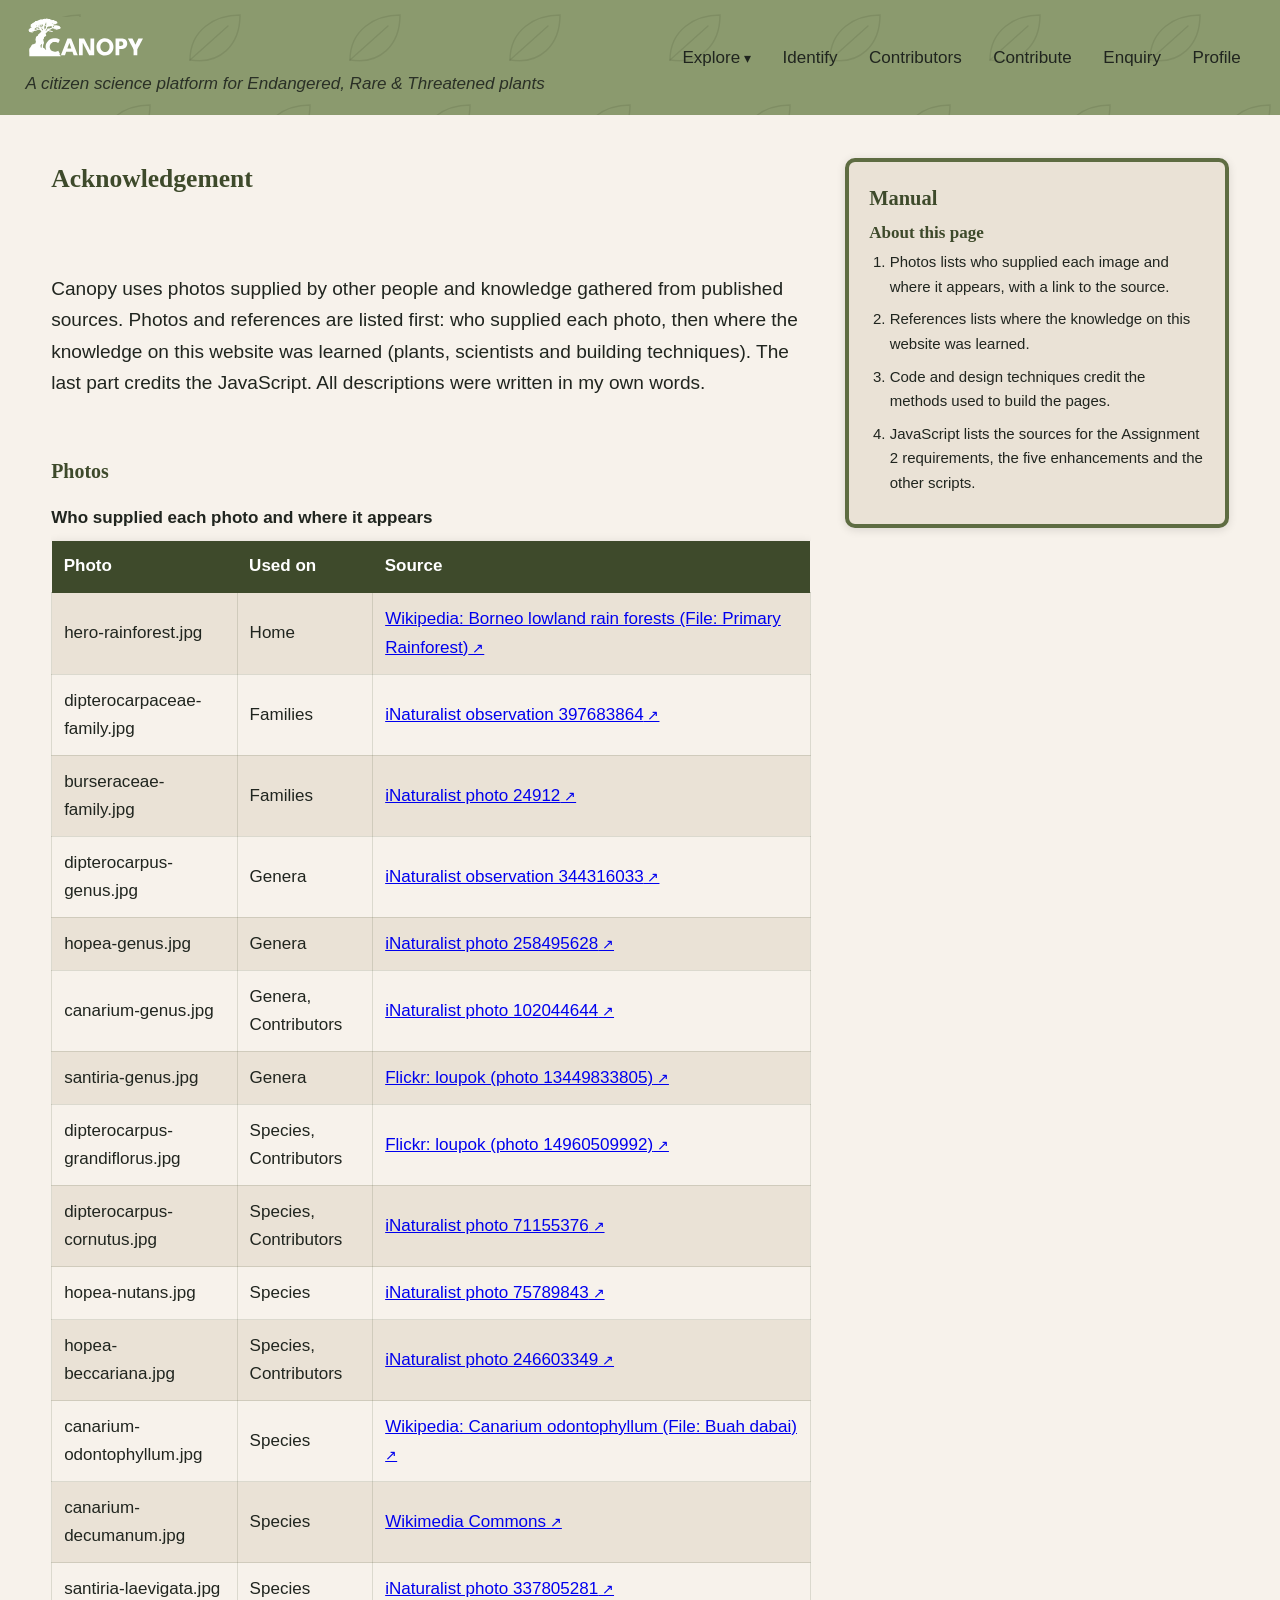
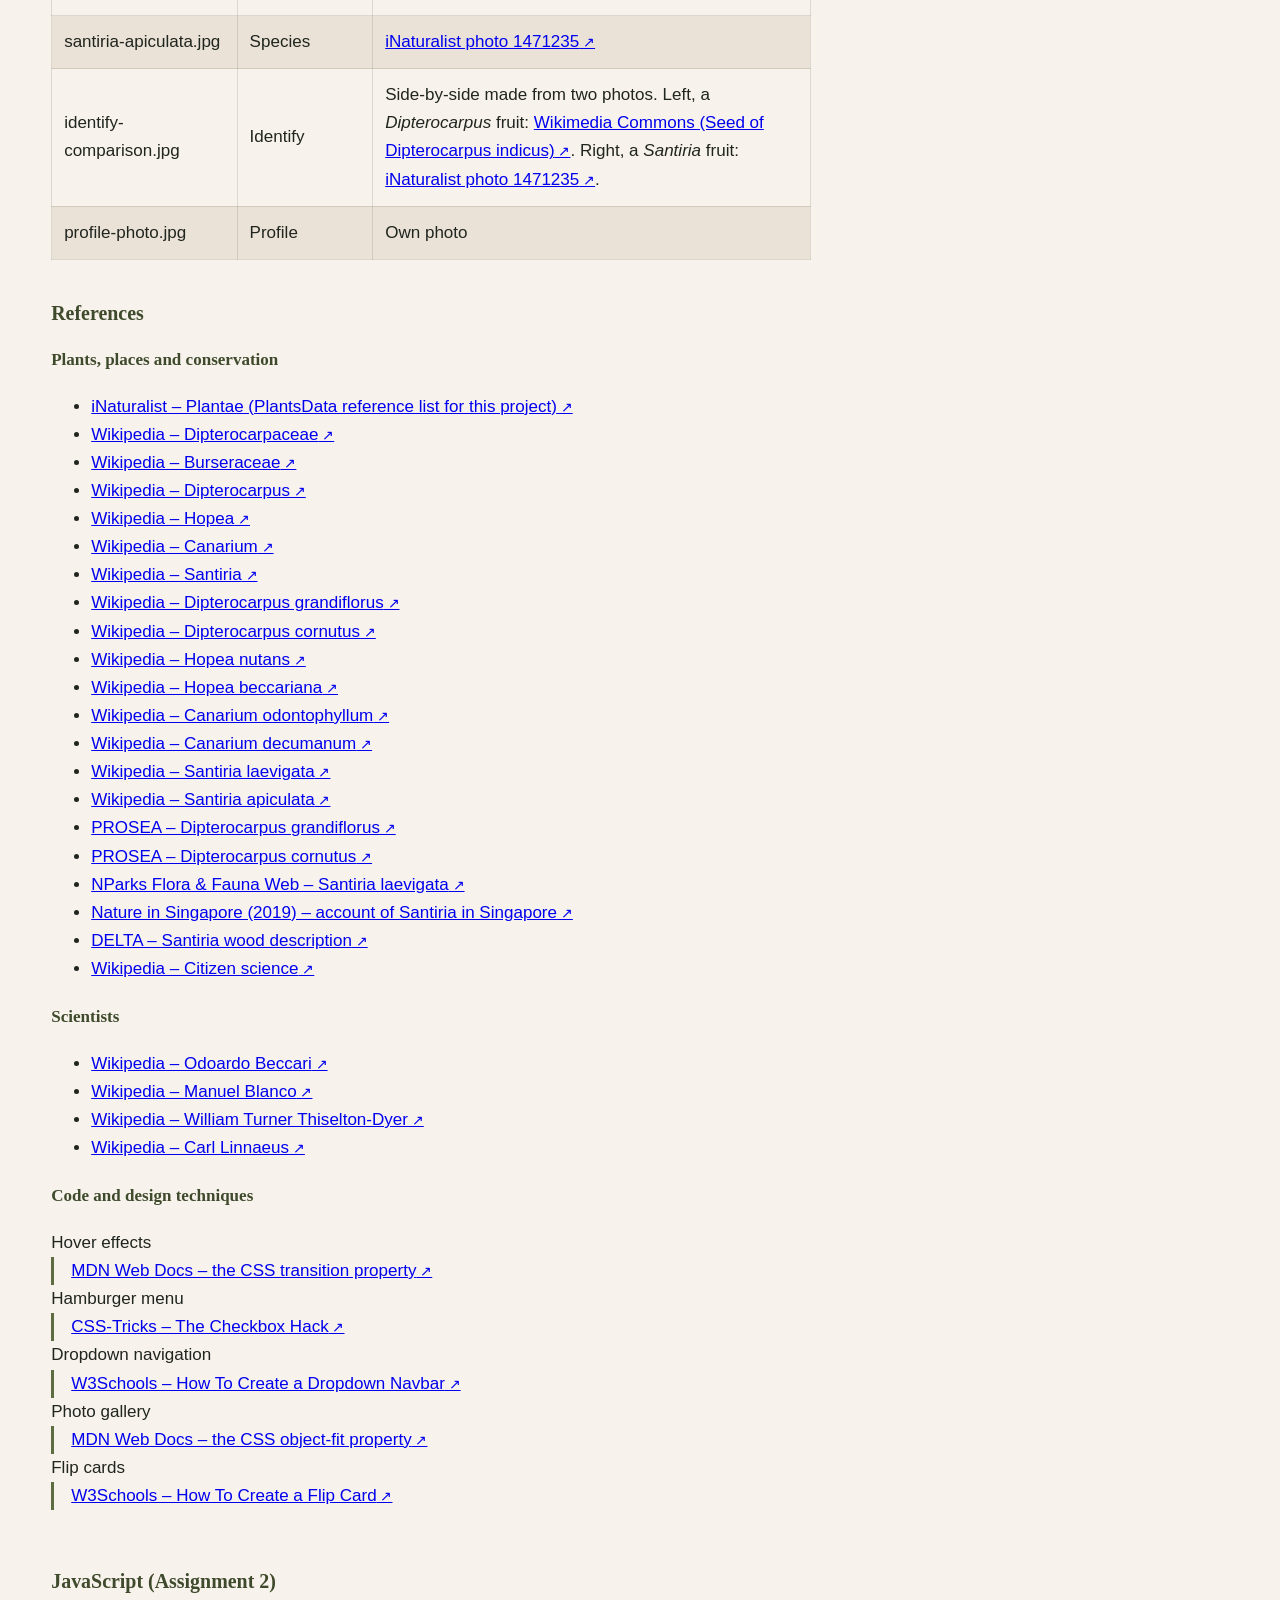
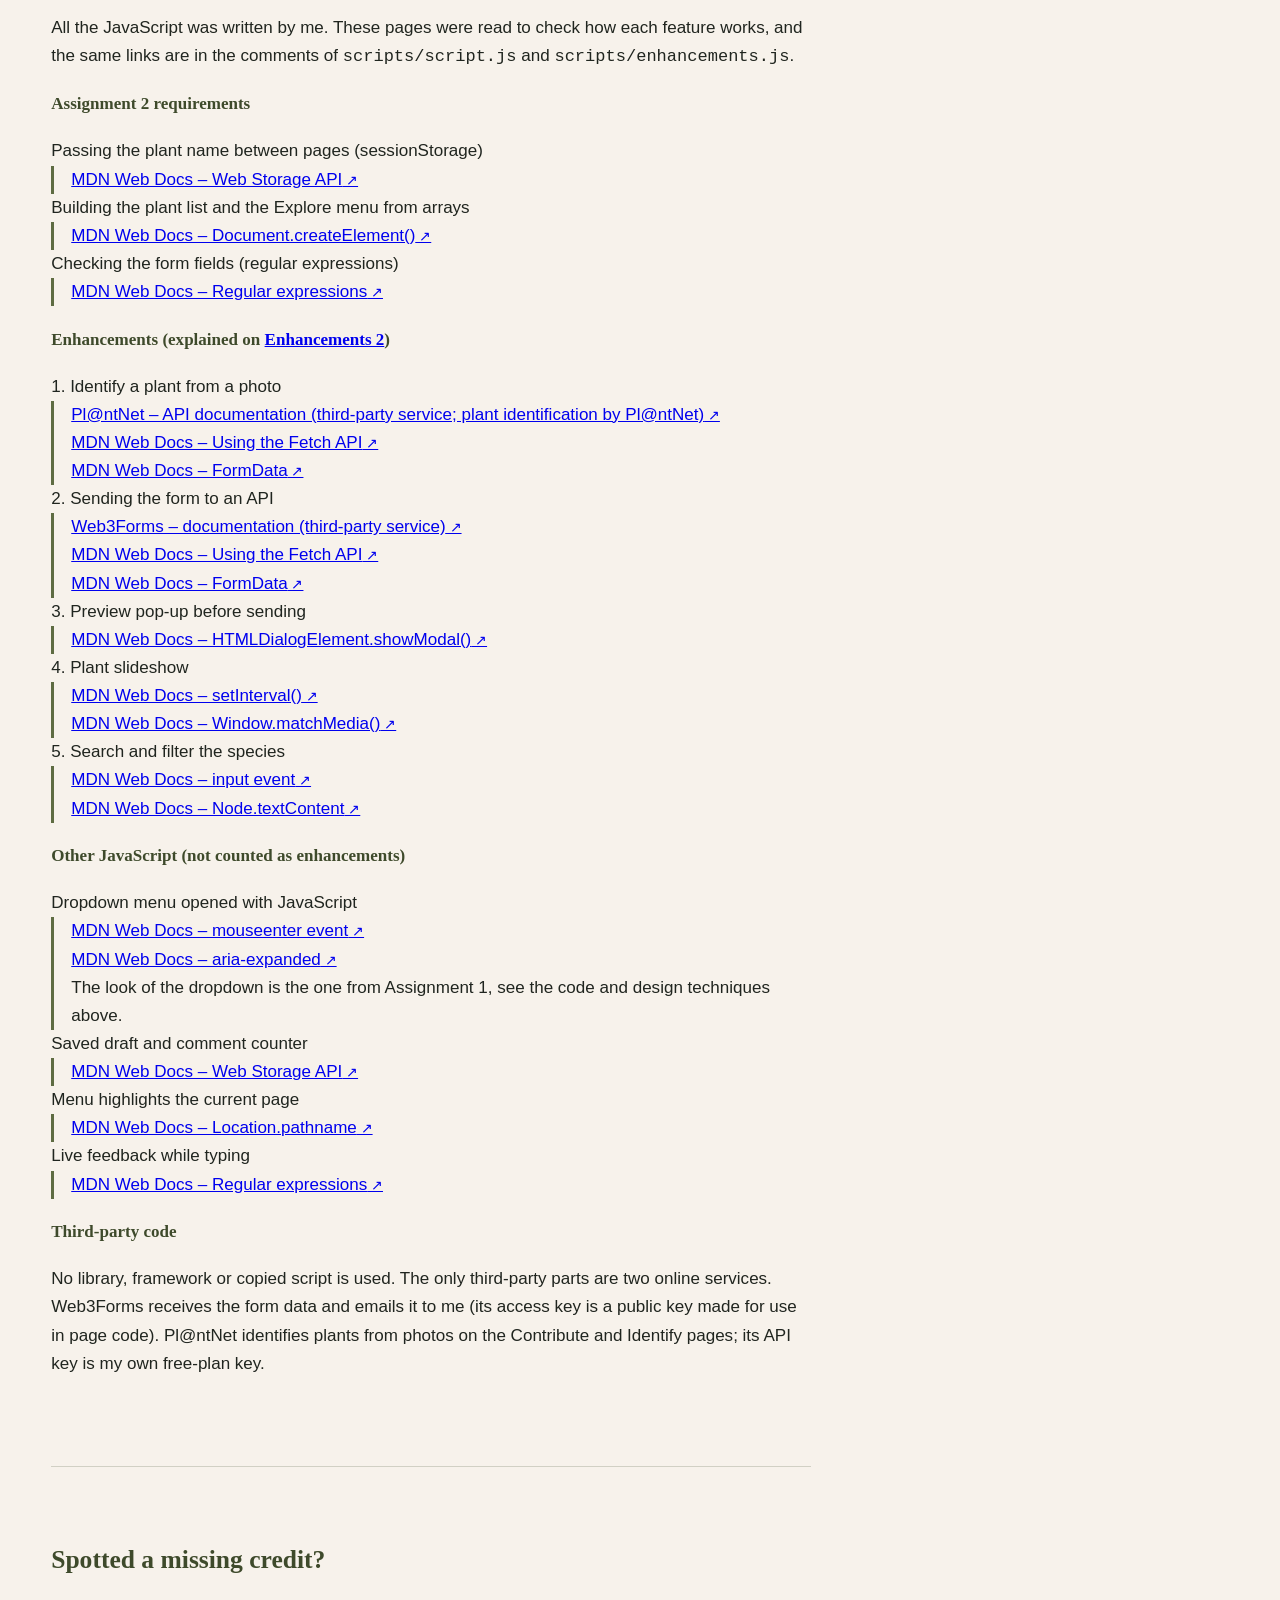
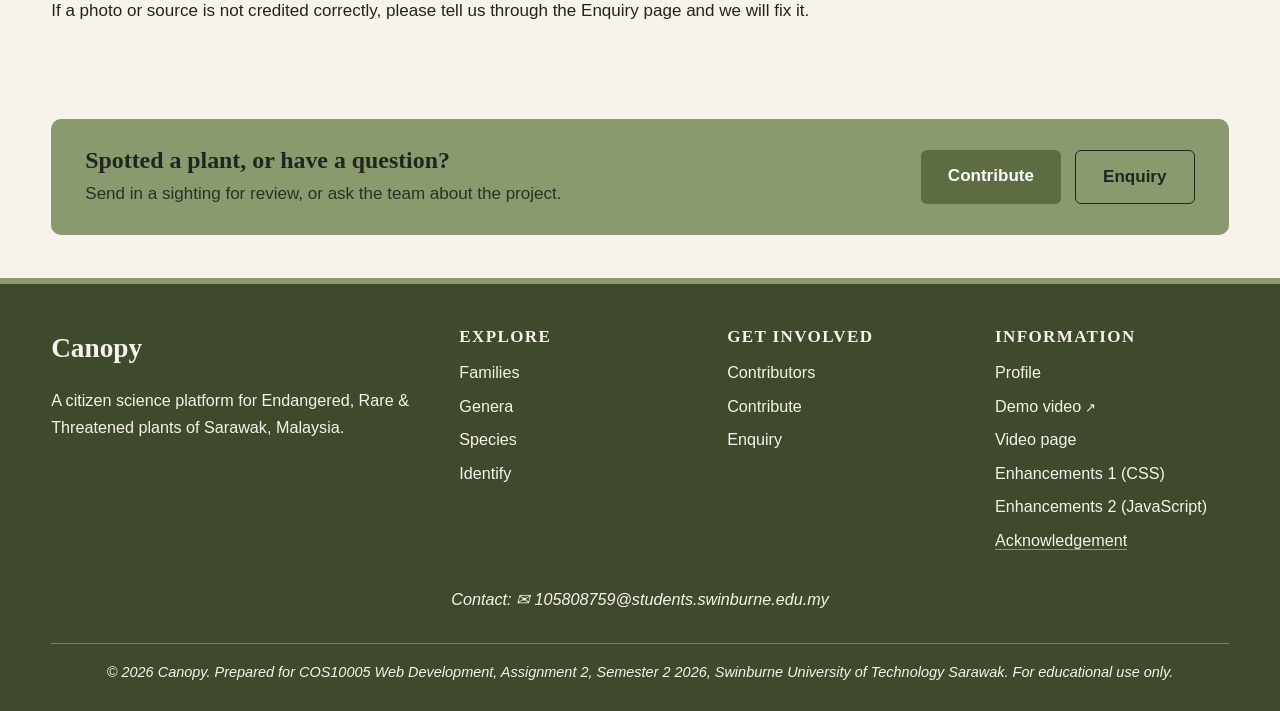
==== commit f5c6baac: "update html" ====
--- a/acknowledgement.html
+++ b/acknowledgement.html
@@ -1,6 +1,6 @@
 <!DOCTYPE html>
 <!--
-  acknowledgement.html - acknowledgement page for Assignment 1 (photos, references, CSS and HTML techniques)
+  acknowledgement.html - acknowledgement page (photos, references, CSS/HTML techniques and JavaScript sources)
   COS10005 Web Development, Assignment 2 (Semester 2, 2026)
   Lincoln Kho Jia Heng, 105808759
 -->
@@ -10,8 +10,8 @@
     <meta name="viewport" content="width=device-width, initial-scale=1.0" />
     <meta name="author" content="Lincoln Kho Jia Heng (105808759)" />
     <meta name="keywords" content="Sarawak, plants, ERT, citizen science, Dipterocarpaceae, Burseraceae, biodiversity" />
-    <meta name="description" content="Photo credits and sources used on the Canopy website." />
-    <title>Canopy | Acknowledgement 1</title>
+    <meta name="description" content="Photo credits, references and code sources used on the Canopy website." />
+    <title>Canopy | Acknowledgement</title>
     <link rel="stylesheet" href="styles/style.css" />
     <link rel="stylesheet" href="styles/mobile.css" media="screen and (max-width: 700px)" />
     <script src="scripts/script.js" defer="defer"></script>
@@ -52,12 +52,11 @@
     <div class="page-layout">
     <!-- main part of the page -->
     <main>
-        <h2>Acknowledgement 1</h2>
+        <h2>Acknowledgement</h2>
         <p>
             Canopy uses photos supplied by other people and knowledge gathered from published sources. Photos and references are
-            listed separately below: first who supplied each photo, then where the knowledge on this website was
-            learned (plants, scientists and building techniques). All descriptions were written in my own words.
-            The JavaScript added for Assignment 2 is credited on <a href="acknowledgement2.html">Acknowledgement 2</a>.
+            listed first: who supplied each photo, then where the knowledge on this website was learned (plants, scientists and
+            building techniques). The last part credits the JavaScript. All descriptions were written in my own words.
         </p>
 
         <!-- section: photo credits -->
@@ -144,6 +143,76 @@
             </dl>
         </section>
 
+
+        <!-- section: JavaScript (Assignment 2) -->
+        <section id="ack-javascript">
+            <h3>JavaScript (Assignment 2)</h3>
+            <p>
+                All the JavaScript was written by me. These pages were read to check how each feature works, and the
+                same links are in the comments of <code>scripts/script.js</code> and <code>scripts/enhancements.js</code>.
+            </p>
+<!-- section: required parts -->
+        <h4>Assignment 2 requirements</h4>
+            <!-- definition list -->
+            <dl>
+                <dt>Passing the plant name between pages (sessionStorage)</dt>
+                <dd><a href="https://developer.mozilla.org/en-US/docs/Web/API/Web_Storage_API">MDN Web Docs &#8211; Web Storage API</a></dd>
+                <dt>Building the plant list and the Explore menu from arrays</dt>
+                <dd><a href="https://developer.mozilla.org/en-US/docs/Web/API/Document/createElement">MDN Web Docs &#8211; Document.createElement()</a></dd>
+                <dt>Checking the form fields (regular expressions)</dt>
+                <dd><a href="https://developer.mozilla.org/en-US/docs/Web/JavaScript/Guide/Regular_expressions">MDN Web Docs &#8211; Regular expressions</a></dd>
+            </dl>
+        
+
+        
+<!-- section: enhancements -->
+        <h4>Enhancements (explained on <a href="enhancement2.html">Enhancements 2</a>)</h4>
+            <dl>
+                <dt>1. Identify a plant from a photo</dt>
+                <dd><a href="https://my.plantnet.org/doc/getting-started/introduction">Pl@ntNet &#8211; API documentation (third-party service; plant identification by Pl@ntNet)</a></dd>
+                <dd><a href="https://developer.mozilla.org/en-US/docs/Web/API/Fetch_API/Using_Fetch">MDN Web Docs &#8211; Using the Fetch API</a></dd>
+                <dd><a href="https://developer.mozilla.org/en-US/docs/Web/API/FormData">MDN Web Docs &#8211; FormData</a></dd>
+                <dt>2. Sending the form to an API</dt>
+                <dd><a href="https://docs.web3forms.com/">Web3Forms &#8211; documentation (third-party service)</a></dd>
+                <dd><a href="https://developer.mozilla.org/en-US/docs/Web/API/Fetch_API/Using_Fetch">MDN Web Docs &#8211; Using the Fetch API</a></dd>
+                <dd><a href="https://developer.mozilla.org/en-US/docs/Web/API/FormData">MDN Web Docs &#8211; FormData</a></dd>
+                <dt>3. Preview pop-up before sending</dt>
+                <dd><a href="https://developer.mozilla.org/en-US/docs/Web/API/HTMLDialogElement/showModal">MDN Web Docs &#8211; HTMLDialogElement.showModal()</a></dd>
+                <dt>4. Plant slideshow</dt>
+                <dd><a href="https://developer.mozilla.org/en-US/docs/Web/API/setInterval">MDN Web Docs &#8211; setInterval()</a></dd>
+                <dd><a href="https://developer.mozilla.org/en-US/docs/Web/API/Window/matchMedia">MDN Web Docs &#8211; Window.matchMedia()</a></dd>
+                <dt>5. Search and filter the species</dt>
+                <dd><a href="https://developer.mozilla.org/en-US/docs/Web/API/HTMLElement/input_event">MDN Web Docs &#8211; input event</a></dd>
+                <dd><a href="https://developer.mozilla.org/en-US/docs/Web/API/Node/textContent">MDN Web Docs &#8211; Node.textContent</a></dd>
+            </dl>
+        
+
+        
+<!-- section: extras -->
+        <h4>Other JavaScript (not counted as enhancements)</h4>
+            <dl>
+                <dt>Dropdown menu opened with JavaScript</dt>
+                <dd><a href="https://developer.mozilla.org/en-US/docs/Web/API/Element/mouseenter_event">MDN Web Docs &#8211; mouseenter event</a></dd>
+                <dd><a href="https://developer.mozilla.org/en-US/docs/Web/Accessibility/ARIA/Reference/Attributes/aria-expanded">MDN Web Docs &#8211; aria-expanded</a></dd>
+                <dd>The look of the dropdown is the one from Assignment 1, see the code and design techniques above.</dd>
+                <dt>Saved draft and comment counter</dt>
+                <dd><a href="https://developer.mozilla.org/en-US/docs/Web/API/Web_Storage_API">MDN Web Docs &#8211; Web Storage API</a></dd>
+                <dt>Menu highlights the current page</dt>
+                <dd><a href="https://developer.mozilla.org/en-US/docs/Web/API/Location/pathname">MDN Web Docs &#8211; Location.pathname</a></dd>
+                <dt>Live feedback while typing</dt>
+                <dd><a href="https://developer.mozilla.org/en-US/docs/Web/JavaScript/Guide/Regular_expressions">MDN Web Docs &#8211; Regular expressions</a></dd>
+            </dl>
+        
+
+        
+            <h4>Third-party code</h4>
+            <p>
+                No library, framework or copied script is used. The only third-party parts are two online services. Web3Forms receives the form data and emails it to me
+                (its access key is a public key made for use in page code). Pl@ntNet identifies plants from photos on the Contribute
+                and Identify pages; its API key is my own free-plan key.
+            </p>
+        </section>
+
         <hr />
 
         <!-- aside: a related note -->
@@ -160,7 +229,8 @@
         <ol>
             <li>Photos lists who supplied each image and where it appears, with a link to the source.</li>
             <li>References lists where the knowledge on this website was learned.</li>
-            <li>Code and design techniques credit the methods used to build the site.</li>
+            <li>Code and design techniques credit the methods used to build the pages.</li>
+            <li>JavaScript lists the sources for the Assignment 2 requirements, the five enhancements and the other scripts.</li>
         </ol>
     </aside>
     </div>
@@ -209,8 +279,7 @@
                     <li><a href="video.html">Video page</a></li>
                     <li><a href="enhancement1.html">Enhancements 1 (CSS)</a></li>
                     <li><a href="enhancement2.html">Enhancements 2 (JavaScript)</a></li>
-                    <li><a href="acknowledgement.html" aria-current="page">Acknowledgement 1</a></li>
-                    <li><a href="acknowledgement2.html">Acknowledgement 2</a></li>
+                    <li><a href="acknowledgement.html" aria-current="page">Acknowledgement</a></li>
                 </ul>
             </nav>
         </div>
--- a/styles/style.css
+++ b/styles/style.css
@@ -1472,5 +1472,11 @@
     flex-basis: 100%;
 }
 
+.identify-preview {
+    max-width: 240px;
+    height: auto;
+    border-radius: var(--radius);
+}
+
 .identify-error { color: #a02020; font-weight: bold; }
 .identify-wait { font-style: italic; }
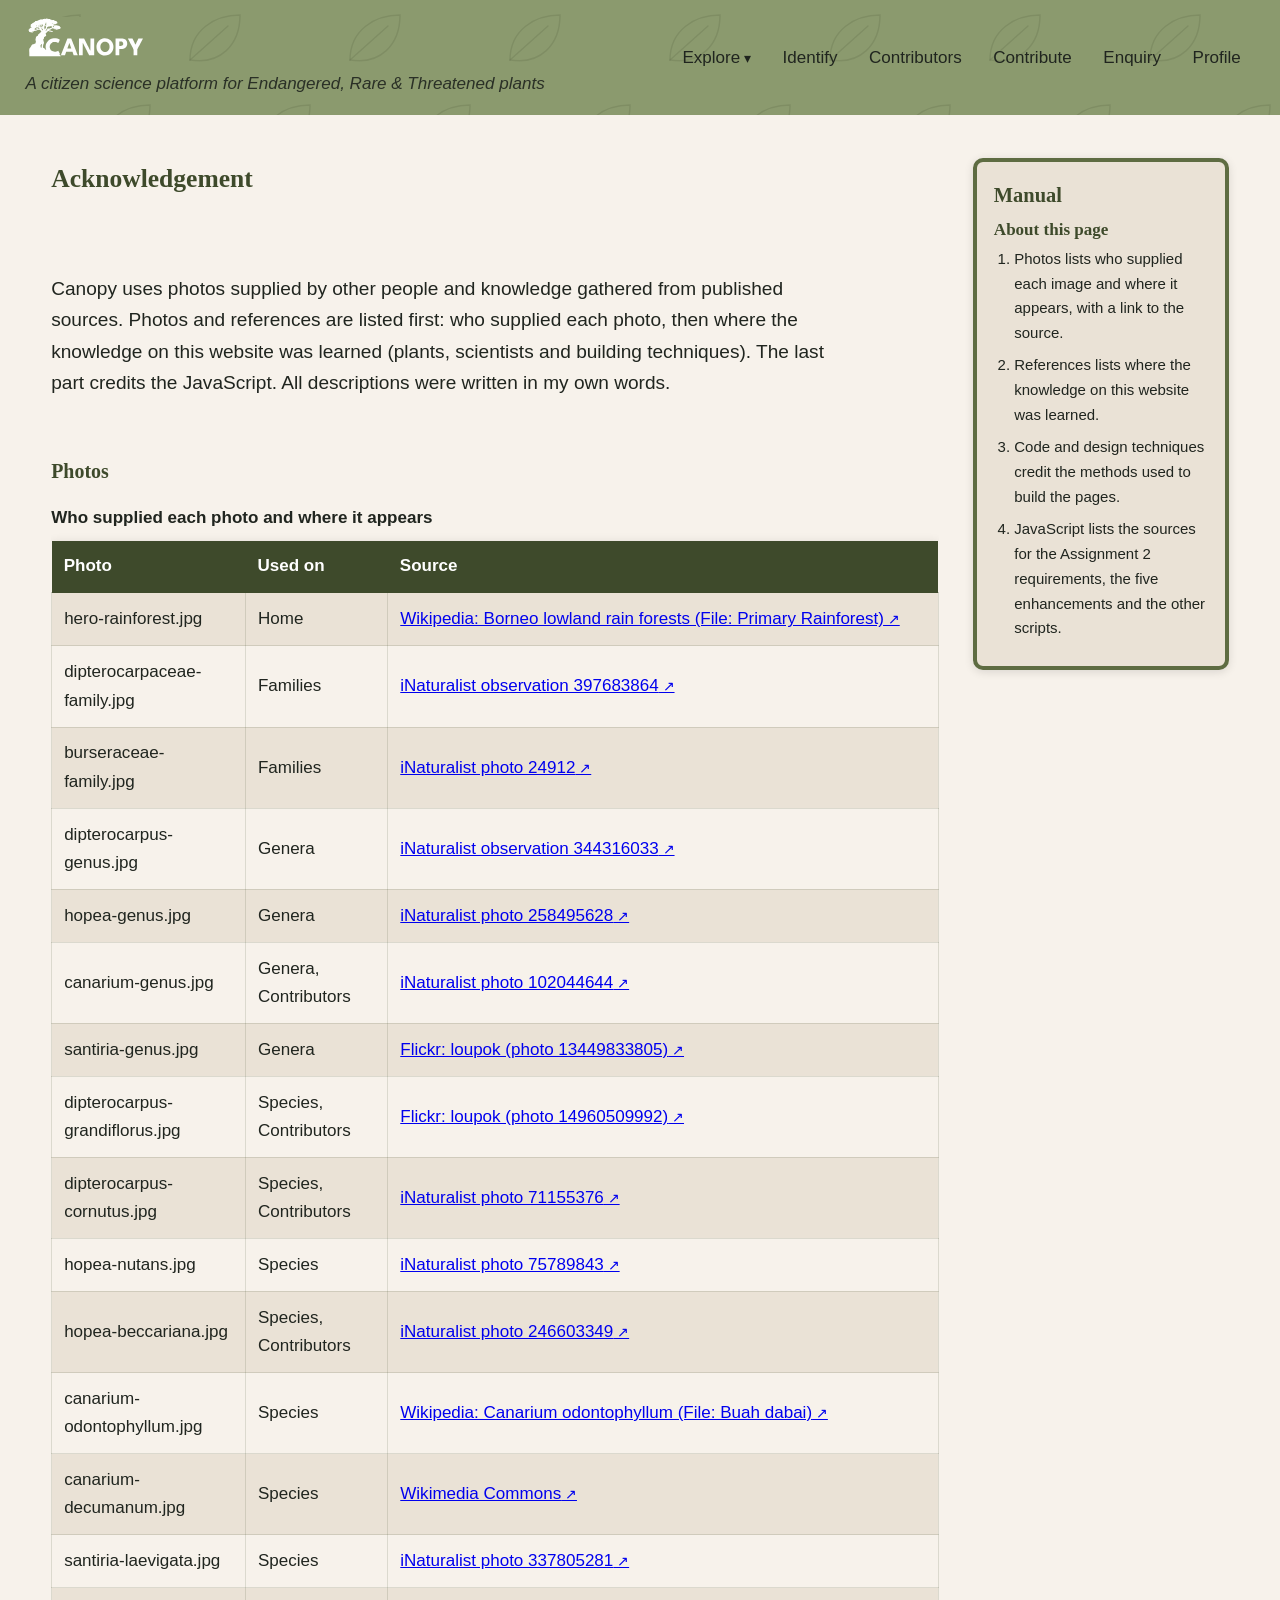
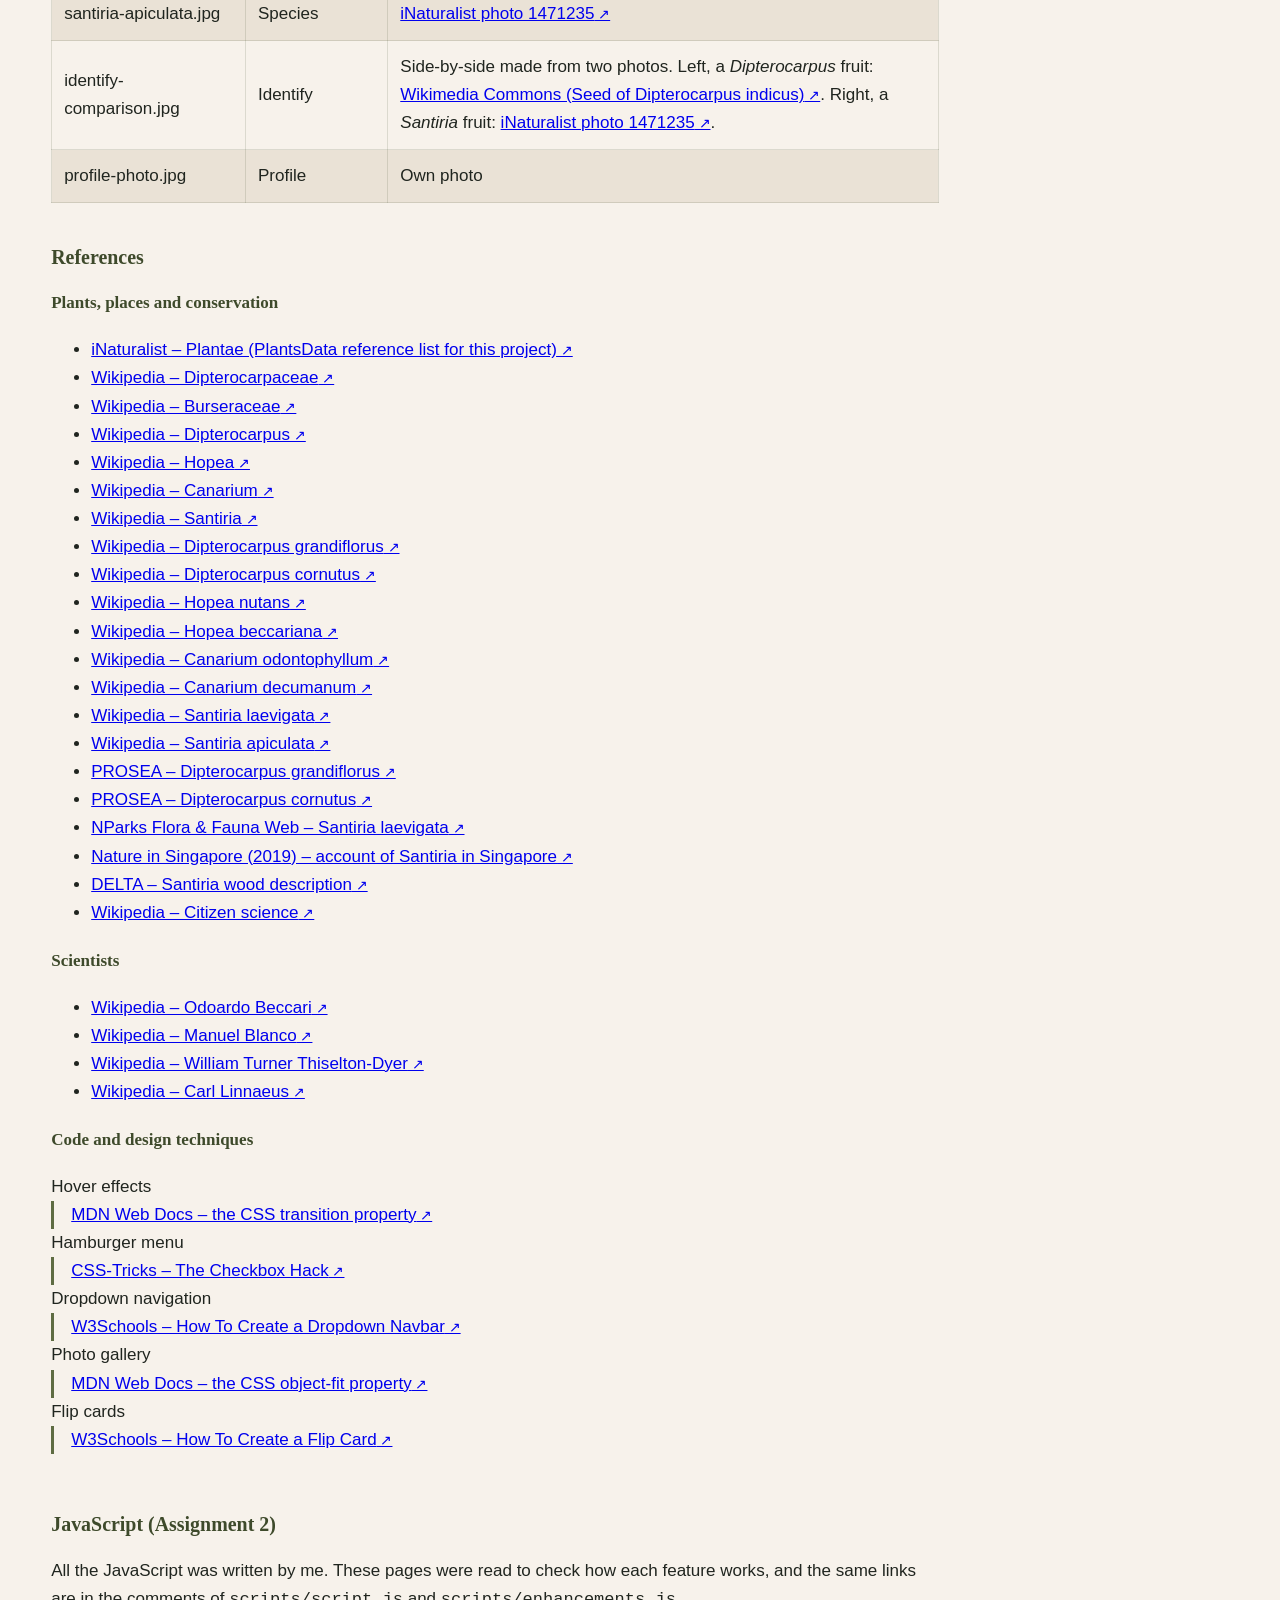
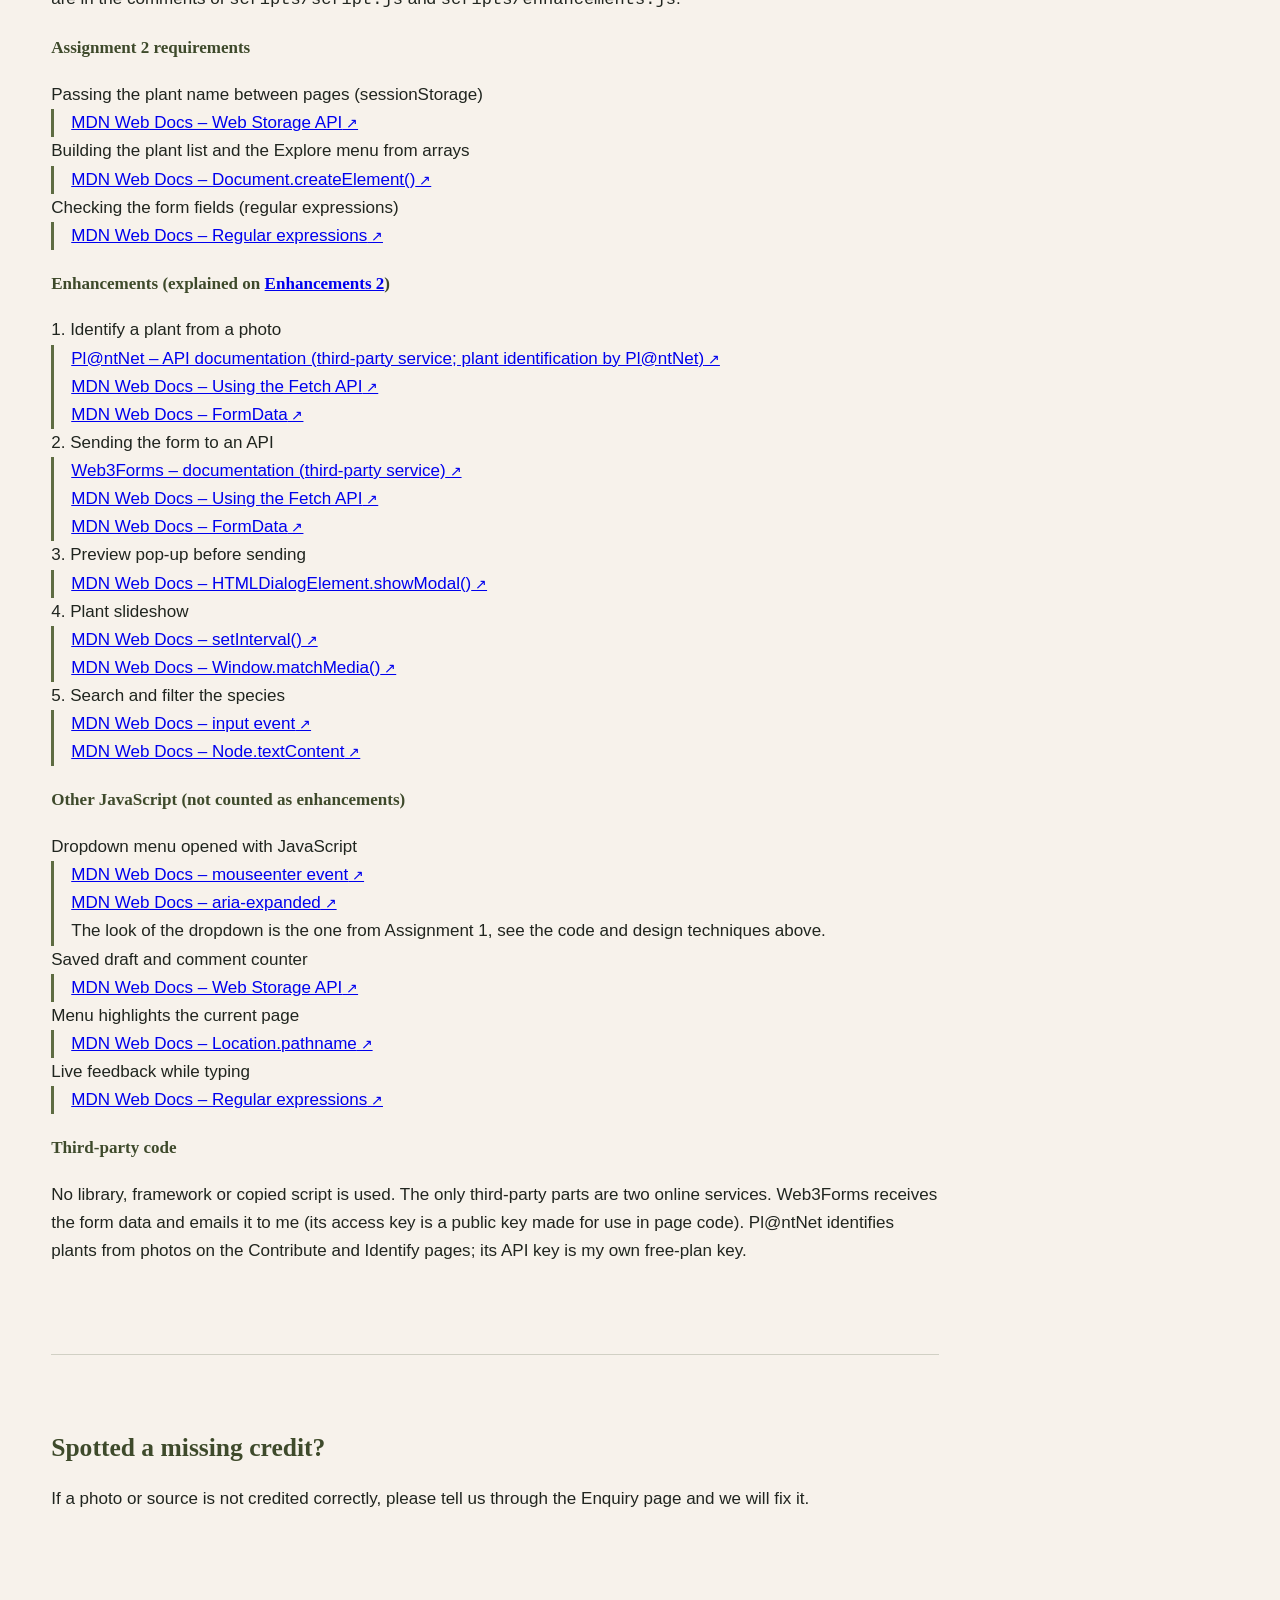
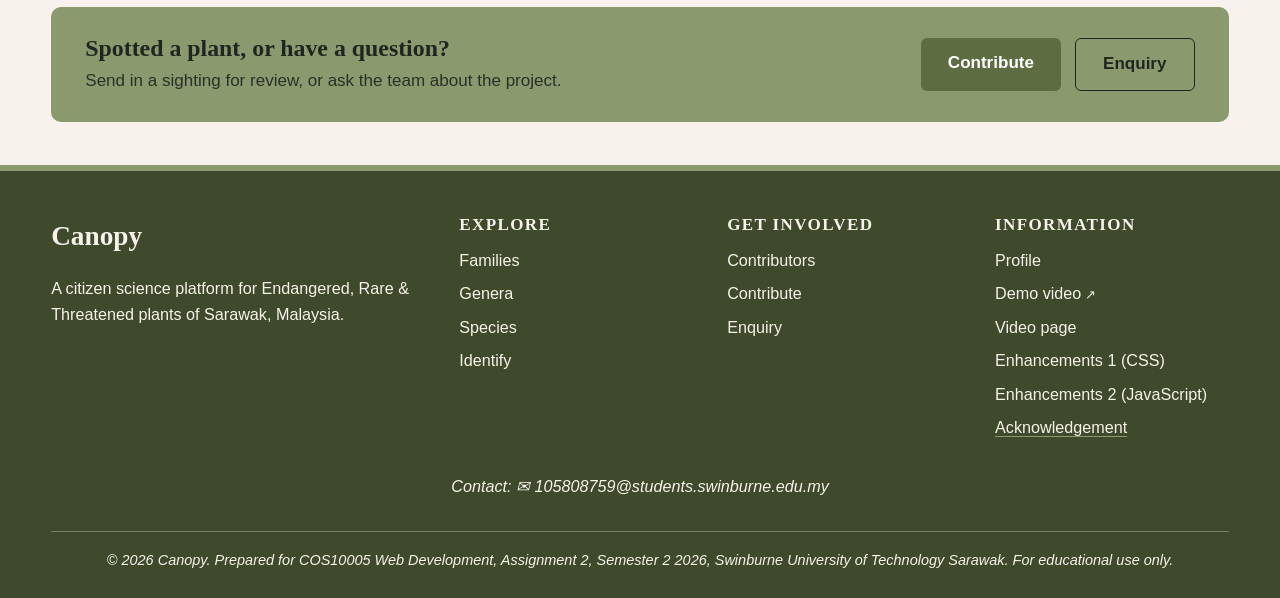
==== commit 92ac26ed: "update" ====
--- a/acknowledgement.html
+++ b/acknowledgement.html
@@ -1,6 +1,6 @@
 <!DOCTYPE html>
 <!--
-  acknowledgement.html - acknowledgement page (photos, references, CSS/HTML techniques and JavaScript sources)
+  acknowledgement.html acknowledgement page (photos, references, CSS and HTML techniques, and JavaScript sources)
   COS10005 Web Development, Assignment 2 (Semester 2, 2026)
   Lincoln Kho Jia Heng, 105808759
 -->
@@ -27,7 +27,7 @@
         </h1>
         <p class="tagline">A citizen science platform for Endangered, Rare &amp; Threatened plants</p>
         <nav>
-            <!-- hamburger menu for phones: hidden checkbox + label, no JavaScript -->
+            <!-- hamburger menu for phones: hidden checkbox and label, no JavaScript -->
             <input type="checkbox" id="nav-toggle" class="nav-toggle" />
             <label for="nav-toggle" class="nav-toggle-label"><span class="burger-icon">&#9776;</span><span class="burger-text">Menu</span></label>
             <ul class="menu">
--- a/styles/style.css
+++ b/styles/style.css
@@ -1,16 +1,16 @@
-/* ===========================================
-   Canopy - style.css (main / desktop styles)
+/*
+   Canopy style.css (main desktop styles)
    COS10005 Assignment 1, Lincoln Kho Jia Heng
 
    Colours I picked:
-     sage  #8B9A6E  header bar and call-to-action bar
-     cream #F7F2EB  page background
-     beige #EAE2D6  cards, table cells and forms
+     sage 8B9A6E header bar and call to action bar
+     cream F7F2EB page background
+     beige EAE2D6 cards, table cells and forms
    White text on plain sage was too hard to read, so text on sage is
-   near-black and headings/buttons use darker shades of the same green.
+   near black and headings and buttons use darker shades of the same green.
    To change the colour scheme, edit the variables just below.
    Everything else uses them.
-   =========================================== */
+*/
 
 :root {
     --color-sage: #8b9a6e;
@@ -24,7 +24,7 @@
 
     --color-neutral: #f7f2eb;      /* cream page background */
 
-    --color-ink: #20251f;     /* near-black, body text */
+    --color-ink: #20251f;     /* near black, body text */
     --color-surface: #eae2d6; /* beige: cards, forms */
 
     --radius: 10px;
@@ -32,7 +32,7 @@
     --shadow-hover: 0 6px 16px rgba(0, 0, 0, 0.18);
 }
 
-/* ---------- Element selectors ---------- */
+/* Element selectors */
 * {
     box-sizing: border-box;
 }
@@ -67,7 +67,7 @@
     margin-top: 0.2em;
 }
 
-/* ---------- Layout (liquid / responsive) ---------- */
+/* Layout (liquid responsive) */
 main, footer {
     width: 94%;
     max-width: 1500px;
@@ -75,7 +75,7 @@
 }
 
 header {
-    /* faint leaf pattern behind the green header (image is in styles/images) */
+    /* faint leaf pattern behind the green header (the image is in the images folder inside styles) */
     background-image: url("images/leaves.svg");
     background-color: var(--color-sage);
     color: var(--color-ink);
@@ -108,7 +108,7 @@
     animation: rise 0.6s ease backwards;
 }
 
-/* ---------- Class selectors ---------- */
+/* Class selectors */
 .tagline {
     font-style: italic;
     margin-top: 0;
@@ -135,9 +135,11 @@
     width: auto;
 }
 
-/* Hamburger menu (checkbox hack). The checkbox is hidden and the label
+/*
+ Hamburger menu (checkbox hack). The checkbox is hidden and the label
    works as the Menu button. It only shows on phones, see mobile.css.
-   Idea from https://css-tricks.com/the-checkbox-hack/ */
+   Idea from https://css-tricks.com/the-checkbox-hack/
+*/
 .nav-toggle {
     position: absolute;
     opacity: 0;
@@ -250,7 +252,7 @@
     margin-bottom: 0.5rem;
 }
 
-/* ---------- Id selector ---------- */
+/* Id selector */
 #hero img {
     border-radius: 0;
     box-shadow: none;
@@ -261,7 +263,7 @@
     object-fit: cover;
 }
 
-/* ---------- Contextual selectors ---------- */
+/* Contextual selectors */
 nav ul li {
     display: inline-block;
 }
@@ -286,7 +288,7 @@
     padding: 0 0.4rem;
 }
 
-/* ---------- Pseudo-classes ---------- */
+/* Pseudo classes */
 nav a:hover,
 nav a:focus {
     color: var(--color-accent);
@@ -308,7 +310,7 @@
     transform: translateY(-2px);
 }
 
-/* ---------- Menu styling ---------- */
+/* Menu styling */
 .menu a {
     color: var(--color-ink);
     text-decoration: none;
@@ -333,12 +335,12 @@
     border-bottom: 2px solid var(--color-accent);
 }
 
-/* ===========================================
-   Dropdown under "Explore" that slides down with Families / Genera /
-   Species in three columns. It is opened by JavaScript (Enhancement 1 in
+/*
+   Dropdown under "Explore" that slides down with Families, Genera and
+   Species in three columns. It is opened by JavaScript (the dropdown code in
    enhancements.js), which adds the "open" class.
    Look based on https://www.w3schools.com/howto/howto_css_dropdown_navbar.asp
-   =========================================== */
+*/
 nav {
     position: relative;
 }
@@ -391,7 +393,7 @@
     background-color: rgba(var(--color-accent-rgb), 0.9);
 }
 
-/* ---------- Buttons ---------- */
+/* Buttons */
 button, .btn {
     background-color: var(--color-primary);
     color: #fff;
@@ -421,7 +423,7 @@
     opacity: 0.75;
 }
 
-/* ---------- Footer ---------- */
+/* Footer */
 footer {
     text-align: center;
     padding: 1.5rem 0;
@@ -430,7 +432,7 @@
     margin-top: 2rem;
 }
 
-/* ===== Explore overview: one column of rows, each with buttons to the other two pages ===== */
+/* Explore overview: one column of rows, each with buttons to the other two pages */
 .category-column {
     display: flex;
     flex-direction: column;
@@ -493,7 +495,7 @@
     color: #fff;
 }
 
-/* ===== ENHANCEMENT: photo gallery on the species page (see enhancement1.html) ===== */
+/* ENHANCEMENT: photo gallery on the species page (see enhancement1.html) */
 .gallery {
     display: flex;
     flex-wrap: wrap;
@@ -539,7 +541,7 @@
     padding: 0.3rem 0.2rem;
 }
 
-/* ===== ENHANCEMENT: flip cards on the species page (see enhancement1.html) ===== */
+/* ENHANCEMENT: flip cards on the species page (see enhancement1.html) */
 .flip-card-row {
     display: flex;
     flex-wrap: wrap;
@@ -615,7 +617,7 @@
     line-height: 1.4;
 }
 
-/* ===== ENHANCEMENT: attribute selectors and pseudo-elements (see enhancement1.html) ===== */
+/* ENHANCEMENT: attribute selectors and pseudo elements (see enhancement1.html) */
 
 /* icon in front of mailto links */
 a[href^="mailto:"]::before {
@@ -638,7 +640,7 @@
     padding-right: 4px;
 }
 
-/* ===== ENHANCEMENT: colours and messages for valid / invalid fields (JavaScript enhancement 2, see enhancement2.html) ===== */
+/* ENHANCEMENT: colours and messages for valid invalid fields (JavaScript enhancement 2, see enhancement2.html) */
 .field-bad {
     border: 2px solid #8b3a2f;
     background-color: rgba(139, 58, 47, 0.06);
@@ -664,7 +666,7 @@
     color: var(--color-primary);
 }
 
-/* list of all the problems, filled in by scripts/script.js when a form fails */
+/* list of all the problems, filled in by script.js when a form fails */
 .form-errors {
     border-left: 4px solid #8b3a2f;
     background-color: rgba(139, 58, 47, 0.08);
@@ -696,8 +698,9 @@
     transition: border-color 0.2s ease, background-color 0.2s ease;
 }
 
-/* ===== page layout: main column on the left, manual box on the right ===== */
+/* page layout: main column on the left, manual box on the right */
 .page-layout {
+    --manual-w: clamp(220px, 20vw, 300px);
     width: 94%;
     max-width: 1500px;
     margin: 0 auto;
@@ -709,7 +712,7 @@
 .page-layout main {
     flex: none;
     min-width: 0;
-    width: calc(100% - 30vw - 2rem);
+    width: calc(100% - var(--manual-w) - 2rem);
     max-width: none;
     margin: 0;
     float: left;
@@ -724,12 +727,12 @@
     border-radius: var(--radius);
     box-shadow: var(--shadow);
     border-top: 6px solid var(--color-accent);
-    padding: 1.2rem;
+    padding: 1rem;
     flex-basis: clamp(230px, 18vw, 320px);
     animation: rise 0.6s 0.3s ease backwards;
     animation-delay: 0.2s;
     float: right;
-    width: 30vw;
+    width: var(--manual-w);
     box-sizing: border-box;
     border: 4px solid var(--color-accent);
 }
@@ -782,7 +785,7 @@
     background-color: #eae2d6;
 }
 
-/* ---------- Manual box text ---------- */
+/* Manual box text */
 .manual-box h3 {
     font-size: 1rem;
     margin: 0.6rem 0 0.4rem;
@@ -798,7 +801,7 @@
     margin-bottom: 0.45rem;
 }
 
-/* ---------- Explore rows: photo on the left, text on the right, buttons below ---------- */
+/* Explore rows: photo on the left, text on the right, buttons below */
 .explore-row {
     display: flex;
     gap: 1.5rem;
@@ -860,7 +863,7 @@
     color: #fff;
 }
 
-/* ---------- Contributor flip cards ---------- */
+/* Contributor flip cards */
 .contrib-grid {
     display: grid;
     grid-template-columns: repeat(auto-fit, minmax(240px, 1fr));
@@ -938,7 +941,7 @@
     overflow-y: auto;
 }
 
-/* ===== wide screens, fade-in on page load, call-to-action bar ===== */
+/* wide screens, fade in on page load, call to action bar */
 
 /* bigger text and layout on large screens so the page is not mostly empty space */
 html {
@@ -1025,7 +1028,7 @@
 main > :nth-child(5) { animation-delay: 0.32s; }
 main > :nth-child(n+6) { animation-delay: 0.4s; }
 
-/* call-to-action bar at the bottom of every page */
+/* call to action bar at the bottom of every page */
 .cta-bar {
     margin: 1rem auto 0;
     padding: 1.6rem 2rem;
@@ -1051,7 +1054,7 @@
 }
 
 
-/* ===== wide screens: bigger text, use the extra width ===== */
+/* wide screens: bigger text, use the extra width */
 
 /* sections sit side by side if there is room, otherwise they stack */
 #visual-cues,
@@ -1093,7 +1096,7 @@
 
 #intro h2 { column-span: all; }
 
-/* ---------- Motion: slide-in on load, slow drift on the banner ---------- */
+/* Motion: slide in on load, slow drift on the banner */
 @keyframes rise {
     from { opacity: 0; transform: translateY(14px); }
     to   { opacity: 1; transform: none; }
@@ -1121,8 +1124,10 @@
 }
 
 
-/* ===== Header: logo and tagline on the left, menu on the right.
-   The Menu button only shows on small screens (see mobile.css). ===== */
+/*
+ Header: logo and tagline on the left, menu on the right.
+   The Menu button only shows on small screens (see mobile.css).
+*/
 
 header h1, header p.tagline { grid-column: 1; }
 header p.tagline { margin-bottom: 0; }
@@ -1140,7 +1145,7 @@
 }
 
 
-/* ---------- Scientist flip cards (initials on the front, plant photo on the back) ---------- */
+/* Scientist flip cards (initials on the front, plant photo on the back) */
 
 .contrib-initials {
     width: 130px;
@@ -1179,7 +1184,7 @@
     border: none;
 }
 
-/* ---------- Photo credit lines ---------- */
+/* Photo credit lines */
 .photo-credit {
     display: block;
     font-style: normal;
@@ -1193,7 +1198,7 @@
 .contrib-back figcaption { font-size: 0.72rem; margin-top: 0.25rem; line-height: 1.3; }
 .contrib-back figcaption a { color: #fff; }
 
-/* ---------- Video page: box for the embedded video ---------- */
+/* Video page: box for the embedded video */
 .video-slot {
     width: 100%;
     max-width: 900px;
@@ -1206,7 +1211,7 @@
 
 .video-slot iframe { width: 100%; height: 100%; border: 0; display: block; }
 
-/* ---------- Profile page (like the sample, everything centred) ---------- */
+/* Profile page (like the sample, everything centred) */
 #profile-card,
 #personal-details,
 .profile-email {
@@ -1222,7 +1227,7 @@
 
 .profile-email .btn { margin: 0; padding: 0.7rem 2.2rem; }
 
-/* ---------- Home: cards that link to the three Explore pages ---------- */
+/* Home: cards that link to the three Explore pages */
 #explore-links {
     display: flex;
     flex-wrap: wrap;
@@ -1239,9 +1244,9 @@
 }
 #explore-links article h3 { margin-top: 0; }
 
-/* ---------- Forms: fieldsets in one column (replaces the two-column grid above) ---------- */
-
-/* ---------- Footer: four columns on a dark band, copyright line below ---------- */
+/* Forms: fieldsets in one column (replaces the two column grid above) */
+
+/* Footer: four columns on a dark band, copyright line below */
 body > footer {
     width: 100%;
     max-width: none;
@@ -1305,11 +1310,11 @@
 }
 
 
-/* ===== Manual box (aside): floats right, 30% wide, coloured border ===== */
+/* Manual box (aside): floats right, 30% wide, coloured border */
 
 .cta-bar, body > footer { clear: both; }
 
-/* h1 uses the font shorthand: style weight size/line-height family */
+/* h1 uses the font shorthand: style, weight, size and line height, family */
 h1 { font: normal 700 2rem/1.25 Georgia, "Times New Roman", serif; }
 
 /* radio and checkbox rows */
@@ -1332,7 +1337,7 @@
 }
 
 
-/* ===== JavaScript additions (Assignment 2) ===== */
+/* JavaScript additions (Assignment 2) */
 
 /* the Enquire button on each plant */
 .explore-row-links .btn-enquire {
@@ -1345,7 +1350,7 @@
     background-color: rgba(var(--color-primary-rgb), 0.55);
 }
 
-/* preview pop-up before a form is sent (JavaScript enhancement 3) */
+/* preview pop up before a form is sent (JavaScript enhancement 3) */
 #preview-dialog {
     width: min(90vw, 34rem);
     max-height: 85vh;
--- a/styles/mobile.css
+++ b/styles/mobile.css
@@ -1,8 +1,8 @@
-/* ===========================================
-   Canopy - mobile.css (phones)
+/*
+   Canopy mobile.css (phones)
    Only loaded when the screen is 700px wide or less, using the media
    attribute on the <link> tag in each HTML page.
-   =========================================== */
+*/
 
 body {
     font-size: 95%;
@@ -17,13 +17,13 @@
 }
 
 /* menu opens as a column instead of a row (the toggle itself is in style.css) */
-/* no hover on touch screens, so the Explore sub-links are always shown under it */
+/* no hover on touch screens, so the Explore sub links are always shown under it */
 .submenu ul {
     flex-wrap: wrap;
     gap: 0.5rem;
 }
 
-/* explore rows: text and buttons stacked, full-width buttons that are easy to tap */
+/* explore rows: text and buttons stacked, full width buttons that are easy to tap */
 .category-row {
     flex-direction: column;
     align-items: stretch;
@@ -55,7 +55,7 @@
     overflow-x: auto;
 }
 
-/* full-width buttons */
+/* full width buttons */
 form button {
     margin: 0.3rem 0;
 }
@@ -117,7 +117,7 @@
     height: 480px;
 }
 
-/* wide-screen layouts go back to one column */
+/* wide screen layouts go back to one column */
 #visual-cues { display: block; }
 #visual-cues figure { margin: 1rem 0; }
 
@@ -130,14 +130,14 @@
 .cta-actions { width: 100%; }
 .cta-actions .btn { flex: 1; text-align: center; }
 
-/* wide-screen layouts go back to one column */
+/* wide screen layouts go back to one column */
 #intro { column-count: 1; }
 
 #hero img { aspect-ratio: 16 / 9; }
 
 .profile-photo { align-self: center; }
 
-/* ===== phone header: Menu button, logo, tagline underneath, menu opens as a light panel ===== */
+/* phone header: Menu button, logo, tagline underneath, menu opens as a light panel */
 header {
     position: relative;
     grid-template-columns: auto 1fr;
@@ -201,7 +201,7 @@
     transform: none;
 }
 
-/* explore sub-links are always listed under it, with a line on the left */
+/* explore sub links are always listed under it, with a line on the left */
 .dropdown {
     position: static;
     display: block;
